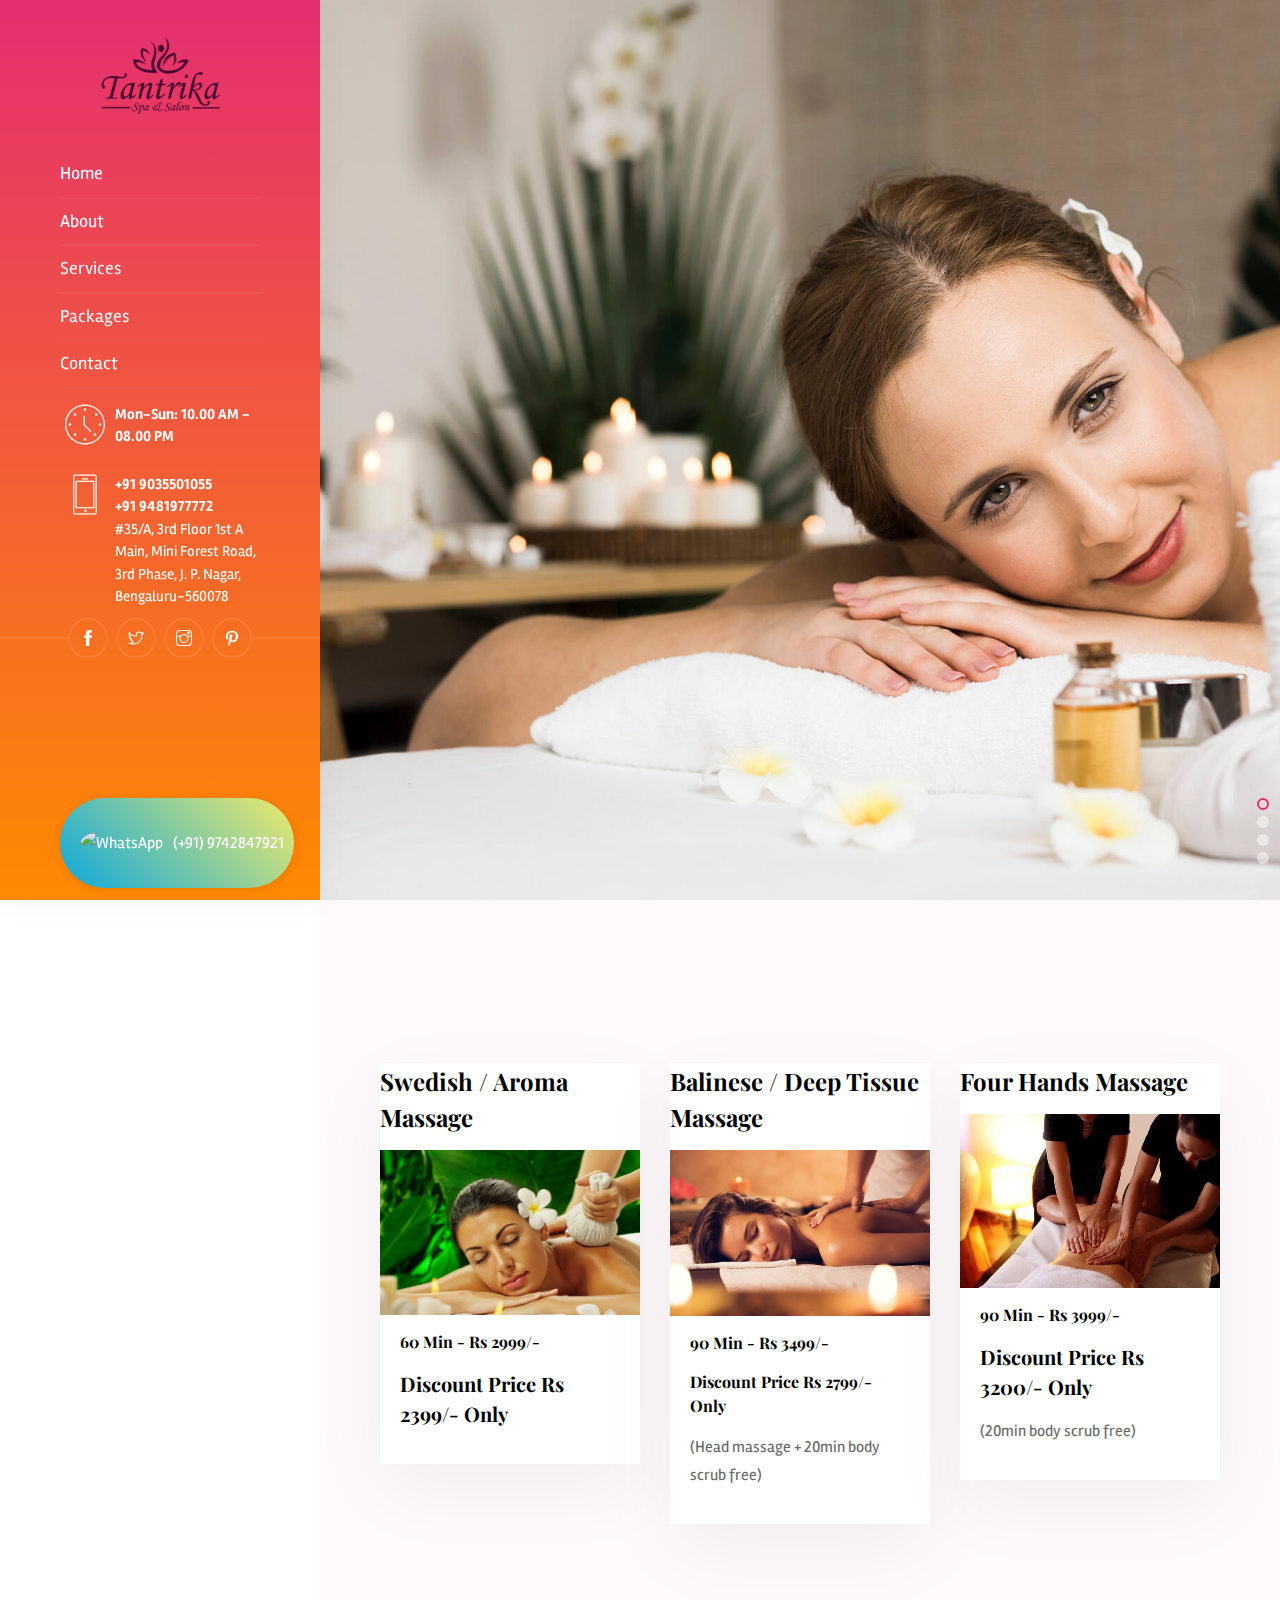
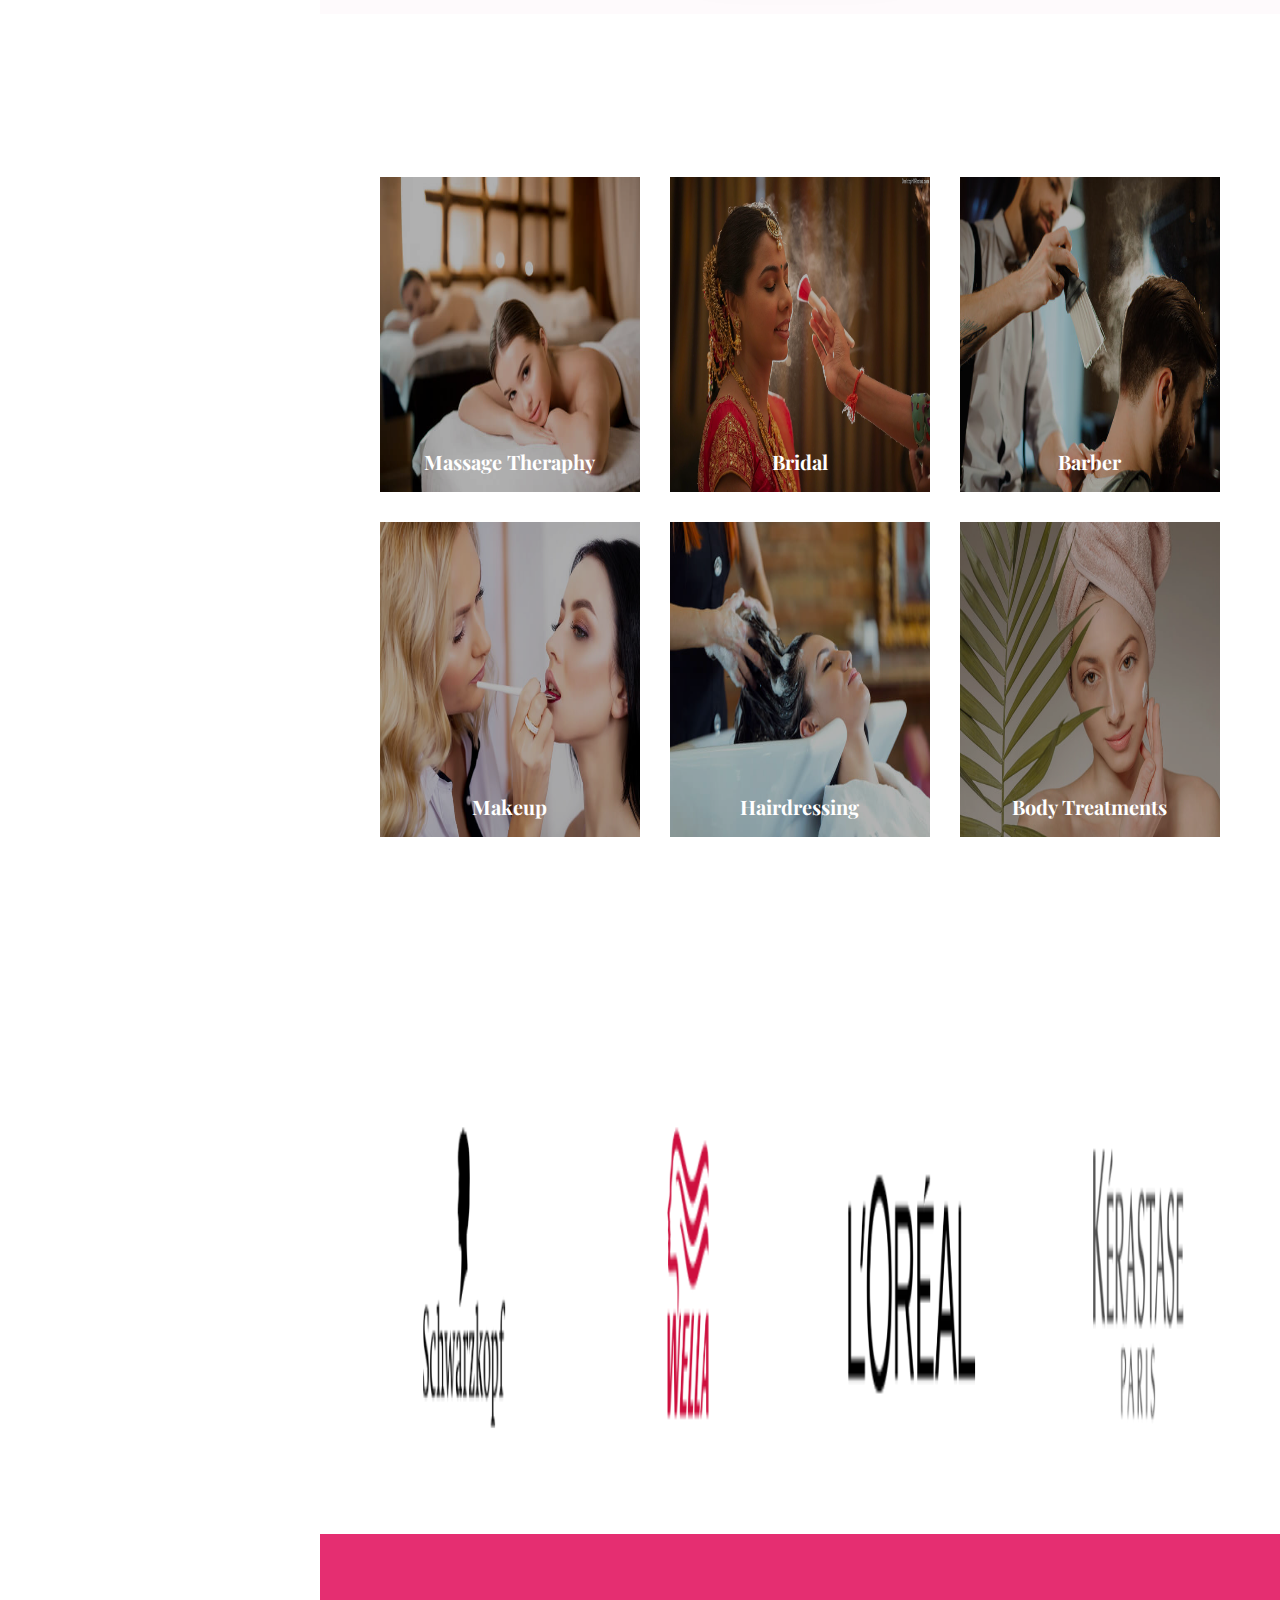
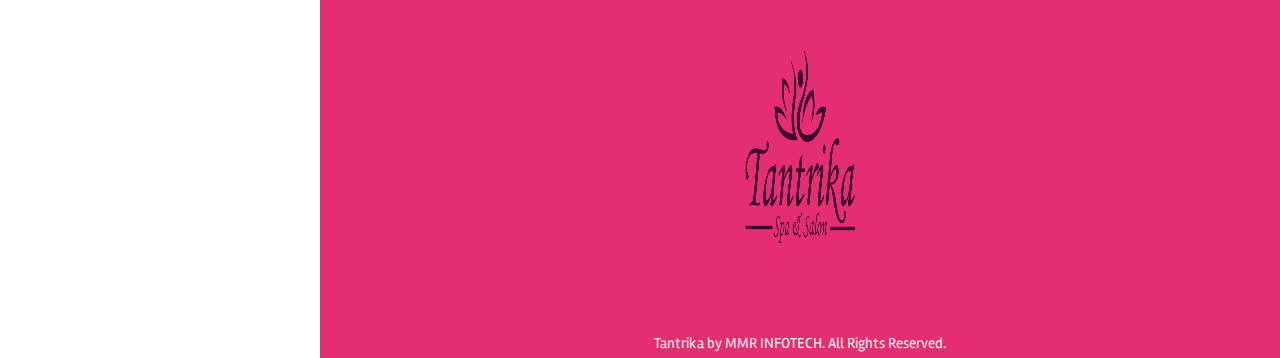
==== index.html @ 10f062eb "done" ====
<!DOCTYPE html>
<html lang="en">
  <head>
    <meta charset="utf-8" />
    <meta http-equiv="X-UA-Compatible" content="IE=edge" />
    <title>Tantrika Spa and Salon</title>
    <meta name="viewport" content="width=device-width, initial-scale=1" />
    <link rel="icon" type="image/png" href="images/favicon.png" />
    <link rel="stylesheet" href="css/animate.css" />
    <link rel="stylesheet" href="css/et-lineicons.css" />
    <link rel="stylesheet" href="css/themify-icons.css" />
    <link rel="stylesheet" href="css/bootstrap.css" />
    <link rel="stylesheet" href="css/flaticon.css" />
    <link rel="stylesheet" href="css/magnific-popup.css" />
    <link rel="stylesheet" href="css/owl.carousel.min.css" />
    <link rel="stylesheet" href="css/owl.theme.default.min.css" />
    <link rel="stylesheet" href="css/flexslider.css" />
    <link rel="stylesheet" href="css/style.css" />
    <!-- FOR IE9 below -->
    <!--[if lt IE 9]>
      <script src="js/respond.min.js"></script>
    <![endif]-->
    <!-- Global site tag (gtag.js) - Google Analytics -->
    <!-- Global site tag (gtag.js) - Google Analytics -->
    <script
      async
      src="https://www.googletagmanager.com/gtag/js?id=G-TT1MD60D62"
    ></script>
    <script>
      window.dataLayer = window.dataLayer || [];
      function gtag() {
        dataLayer.push(arguments);
      }
      gtag("js", new Date());

      gtag("config", "G-TT1MD60D62");
    </script>
    <!-- fontazome -->
    <link
      href="https://cdnjs.cloudflare.com/ajax/libs/font-awesome/6.0.0-beta3/css/all.min.css"
      rel="stylesheet"
    />
  </head>

  <body>
    <div id="betty-page">
      <a href="#" class="js-betty-nav-toggle betty-nav-toggle"><i></i></a>
      <!-- Sidebar Section -->
      <aside id="betty-aside">
        <!-- Logo -->
        <div class="betty-logo">
          <a href="index.html"><img src="images/logo.png" alt="" /></a>
          <!-- <h1><a href="index.html">Tantrika</a> <span>Spa and Salon</span></h1>-->
        </div>
        <!-- Menu -->
        <nav id="betty-main-menu">
          <ul>
            <li class="active"><a href="index.html">Home</a></li>
            <li><a href="spa-and-salon-in-jp-nagar.html">About</a></li>
            <li><a href="services.html">Services</a></li>
            <li><a href="packages.html">Packages</a></li>

            <li><a href="contact.html">Contact</a></li>
          </ul>
        </nav>
        <!-- Info -->
        <div class="betty-contact-info">
          <div class="feat-inner">
            <span class="icon et-clock"></span>
            <div class="feat-info">
              <h5>Mon-Sun: 10.00 AM - 08.00 PM</h5>
            </div>
          </div>
        </div>
        <div class="betty-contact-info">
          <div class="feat-inner">
            <span class="icon et-phone"></span>
            <div class="feat-info">
              <h5>+91 9035501055<br />+91 9481977772</h5>
              <h6>
                #35/A, 3rd Floor 1st A Main, Mini Forest Road, 3rd Phase, J. P.
                Nagar, Bengaluru-560078
              </h6>
            </div>
          </div>
        </div>
        <!-- Footer -->
        <div class="betty-footer">
          <ul>
            <li>
              <a href="#"><i class="ti-facebook"></i></a>
            </li>
            <li>
              <a href="#"><i class="ti-twitter"></i></a>
            </li>
            <li>
              <a href="#"><i class="ti-instagram"></i></a>
            </li>
            <li>
              <a href="#"><i class="ti-pinterest"></i></a>
            </li>
          </ul>
        </div>
        <!--  -->
        <div class="whatsapp-container">
          <a
            href="https://api.whatsapp.com/send?phone=+919742847921"
            target="_blank"
            rel="noopener"
          >
            <img
              src="https://www.sppackersandmover.com/images/whatsapp-icon.jpg"
              class="img-fluid"
              alt="WhatsApp"
            />
          </a>
          <a href="tel:+919742847921" id="whatsapp-num">(+91) 9742847921</a>
        </div>
        <!--  -->
      </aside>
      <!-- Main Section -->
      <div id="betty-main">
        <aside id="betty-hero" class="js-fullheight">
          <!-- Slider -->
          <div class="flexslider js-fullheight">
            <ul class="slides">
              <!-- 1 -->
              <li style="background-image: url(images/slider/01.jpg)">
                <div class="overlay"></div>
                <div class="container-fluid">
                  <div class="row">
                    <div class="col-md-12 js-fullheight slider-text">
                      <div class="slider-text-inner">
                        <div class="desc">
                          <h1>Welcome to Tantrika Spa & Salon!</h1>

                          <div class="btn btn-contact">
                            <a href="tel:+919035501055" target="_blank"
                              >Call Now</a
                            >
                          </div>
                        </div>
                      </div>
                    </div>
                  </div>
                </div>
              </li>
              <!-- 2 -->
              <li style="background-image: url(images/slider/02.jpg)">
                <div class="overlay"></div>
                <div class="container-fluid">
                  <div class="row">
                    <div class="col-md-12 js-fullheight slider-text">
                      <div class="slider-text-inner">
                        <div class="desc">
                          <h1>Everthing is possible with our Spa & salon!</h1>
                          <div class="btn btn-contact">
                            <a href="tel:+919035501055" target="_blank"
                              >Call Now</a
                            >
                          </div>
                        </div>
                      </div>
                    </div>
                  </div>
                </div>
              </li>

              <!-- 3 -->

              <li style="background-image: url(images/slider/03.jpg)">
                <div class="overlay"></div>
                <div class="container-fluid">
                  <div class="row">
                    <div class="col-md-12 js-fullheight slider-text">
                      <div class="slider-text-inner">
                        <div class="desc">
                          <h1>Everthing is possible with our Spa & salon!</h1>
                          <div class="btn btn-contact">
                            <a href="tel:+919035501055" target="_blank"
                              >Call Now</a
                            >
                          </div>
                        </div>
                      </div>
                    </div>
                  </div>
                </div>
              </li>
              <!-- 4 -->
              <li style="background-image: url(images/slider/04.jpeg)">
                <div class="overlay"></div>
                <div class="container-fluid">
                  <div class="row">
                    <div class="col-md-12 js-fullheight slider-text">
                      <div class="slider-text-inner">
                        <div class="desc">
                          <h1>Everthing is possible with our Spa & salon!</h1>
                          <div class="btn btn-contact">
                            <a href="tel:+919035501055" target="_blank"
                              >Call Now</a
                            >
                          </div>
                        </div>
                      </div>
                    </div>
                  </div>
                </div>
              </li>
            </ul>
          </div>
        </aside>

        <div class="betty-home-blog">
          <div class="container-fluid">
            <div class="row">
              <div
                class="col-md-12 animate-box"
                data-animate-effect="fadeInLeft"
              >
                <h2 class="betty-heading">Our Offers</h2>
                <span class="heading-meta"
                  >Avail 20% Discount on our Services</span
                >
              </div>
            </div>
            <div class="row">
              <div class="col-md-4">
                <div class="blog-entry">
                  <h4><a href="#">Swedish / Aroma Massage</a></h4>
                  <a href="#" class="blog-img"
                    ><img src="images/blog/1.jpg" class="img-fluid" alt=""
                  /></a>
                  <div class="desc">
                    <h6>60 Min - Rs 2999/-</h6>
                    <h5>Discount Price Rs 2399/- Only</h5>
                  </div>
                </div>
              </div>
              <div class="col-md-4">
                <div class="blog-entry">
                  <h4><a href="#">Balinese / Deep Tissue Massage</a></h4>
                  <a href="#" class="blog-img"
                    ><img src="images/blog/2.jpg" class="img-fluid" alt=""
                  /></a>
                  <div class="desc">
                    <h6>90 Min - Rs 3499/-</h6>
                    <h6>Discount Price Rs 2799/- Only</h6>
                    <p>(Head massage + 20min body scrub free)</p>
                  </div>
                </div>
              </div>
              <div class="col-md-4">
                <div class="blog-entry">
                  <h4><a href="#">Four Hands Massage</a></h4>
                  <a href="#" class="blog-img"
                    ><img src="images/blog/3.jpg" class="img-fluid" alt=""
                  /></a>
                  <div class="desc">
                    <h6>90 Min - Rs 3999/-</h6>
                    <h5>Discount Price Rs 3200/- Only</h5>
                    <p>(20min body scrub free)</p>
                  </div>
                </div>
              </div>
            </div>
          </div>
        </div>
        <!-- Services -->
        <div class="betty-home-services betty-services">
          <div class="container-fluid">
            <div class="row">
              <div
                class="col-md-12 animate-box"
                data-animate-effect="fadeInLeft"
              >
                <h2 class="betty-heading">Our Services</h2>
                <span class="heading-meta"
                  >We offer a wide range of beauty services</span
                >
              </div>
            </div>
            <div class="row">
              <div class="col-md-4">
                <div class="item">
                  <div class="position-re o-hidden">
                    <img src="images/services/04.jpg" alt="" />
                  </div>
                  <div class="con">
                    <a href="massage.html">
                      <h5>Massage Theraphy</h5>
                      <p><i class="ti-arrow-right"></i></p>
                    </a>
                  </div>
                </div>
              </div>
              <div class="col-md-4">
                <div class="item">
                  <div class="position-re o-hidden">
                    <img src="images/services/bridal.jpg" alt="" />
                  </div>
                  <div class="con">
                    <a href="bridal.html">
                      <h5>Bridal</h5>
                      <p><i class="ti-arrow-right"></i></p>
                    </a>
                  </div>
                </div>
              </div>
              <div class="col-md-4">
                <div class="item">
                  <div class="position-re o-hidden">
                    <img src="images/services/03.jpg" alt="" />
                  </div>
                  <div class="con">
                    <a href="hair-styles.html">
                      <h5>Barber</h5>
                      <p><i class="ti-arrow-right"></i></p>
                    </a>
                  </div>
                </div>
              </div>
              <div class="col-md-4">
                <div class="item">
                  <div class="position-re o-hidden">
                    <img src="images/services/01.jpg" alt="" />
                  </div>
                  <div class="con">
                    <a href="makeup.html">
                      <h5>Makeup</h5>
                      <p><i class="ti-arrow-right"></i></p>
                    </a>
                  </div>
                </div>
              </div>
              <div class="col-md-4">
                <div class="item">
                  <div class="position-re o-hidden">
                    <img src="images/services/02.jpg" alt="" />
                  </div>
                  <div class="con">
                    <a href="hair-care.html">
                      <h5>Hairdressing</h5>
                      <p><i class="ti-arrow-right"></i></p>
                    </a>
                  </div>
                </div>
              </div>

              <div class="col-md-4">
                <div class="item">
                  <div class="position-re o-hidden">
                    <img src="images/services/05.jpg" alt="" />
                  </div>
                  <div class="con">
                    <a href="body.html">
                      <h5>Body Treatments</h5>
                      <p><i class="ti-arrow-right"></i></p>
                    </a>
                  </div>
                </div>
              </div>
            </div>
          </div>
        </div>
        <!-- Blog -->

        <!-- Testiominals -->
        <!-- <div class="betty-testimonial testimonials bg-img bg-fixed" data-background="images/banner.jpg">
                <div class="container-fluid">
                    <div class="row">
                        <div class="section-head col-md-4">
                            <h4>What our clients say about Tantrika</h4>
                            <p>Quisque consectetur massa id ipsum soltudin ultrices. Pellentesque the sceisque justo.</p>
                        </div>
                        <div class="owl-carousel owl-theme col-md-8">
                            <div class="item-box"> <span class="quote">
                                    <img src="images/quot.png" alt="">
                                </span>
                                <p>Quality dapibus augue metus the nec feugiat erat hendrerit nec. Duis ve ante the lemon sanleo.</p>
                                <div class="info">
                                    <div class="author-img"> <img src="images/team/a.png" alt=""> </div>
                                    <div class="cont">
                                        <h6>Emma Brown</h6> <span>Lawyer</span>
                                    </div>
                                </div>
                            </div>
                            <div class="item-box"> <span class="quote">
                                    <img src="images/quot.png" alt="">
                                </span>
                                <p>Quality dapibus augue metus the nec feugiat erat hendrerit nec. Duis ve ante the lemon sanleo.</p>
                                <div class="info">
                                    <div class="author-img"> <img src="images/team/b.png" alt=""> </div>
                                    <div class="cont">
                                        <h6>Jason White</h6> <span>Model</span>
                                    </div>
                                </div>
                            </div>
                            <div class="item-box"> <span class="quote">
                                    <img src="images/quot.png" alt="">
                                </span>
                                <p>Quality dapibus augue metus the nec feugiat erat hendrerit nec. Duis ve ante the lemon sanleo.</p>
                                <div class="info">
                                    <div class="author-img"> <img src="images/team/c.png" alt=""> </div>
                                    <div class="cont">
                                        <h6>Emily Smith</h6> <span>Psychologist</span>
                                    </div>
                                </div>
                            </div>
                        </div>
                    </div>
                </div>
            </div>
            <!-- Brands -->
        <div class="betty-brands brands">
          <div class="container-fluid">
            <div class="row">
              <div
                class="col-md-12 animate-box"
                data-animate-effect="fadeInLeft"
              >
                <h2 class="betty-heading">Our Brands</h2>
                <span class="heading-meta"
                  >We use only the high quality original products</span
                >
              </div>
            </div>
            <div class="row">
              <div class="col-md-12 owl-carousel owl-theme">
                <div class="brand-logo">
                  <a href="#"><img src="images/brands/1.png" alt="" /></a>
                </div>
                <div class="brand-logo">
                  <a href="#"><img src="images/brands/2.png" alt="" /></a>
                </div>
                <div class="brand-logo">
                  <a href="#"><img src="images/brands/3.png" alt="" /></a>
                </div>
                <div class="brand-logo">
                  <a href="#"><img src="images/brands/4.png" alt="" /></a>
                </div>
                <div class="brand-logo">
                  <a href="#"><img src="images/brands/5.png" alt="" /></a>
                </div>
                <div class="brand-logo">
                  <a href="#"><img src="images/brands/6.png" alt="" /></a>
                </div>
              </div>
            </div>
          </div>
        </div>
        <!-- Footer -->
        <div id="betty-footer2">
          <div class="container-fluid">
            <div class="row">
              <div class="col-md-12 text-center">
                <div class="betty-logo">
                  <a href="index.html"><img src="images/logo.png" alt="" /></a>
                </div>
              </div>
            </div>
            <div class="row">
              <div class="col-md-12 text-left">
                <div class="betty-footer">
                  <p>Tantrika by MMR INFOTECH. All Rights Reserved.</p>
                </div>
              </div>
            </div>
          </div>
        </div>
      </div>
      <!-- Js -->
      <script src="js/jquery.min.js"></script>
      <script src="js/modernizr-2.6.2.min.js"></script>
      <script src="js/jquery.easing.1.3.js"></script>
      <script src="js/bootstrap.min.js"></script>
      <script src="js/jquery.waypoints.min.js"></script>
      <script src="js/jquery.flexslider-min.js"></script>
      <script src="js/sticky-kit.min.js"></script>
      <script src="js/jquery.magnific-popup.min.js"></script>
      <script src="js/owl.carousel.min.js"></script>
      <script src="js/main.js"></script>
    </div>
  </body>
</html>
---- css/themify-icons.css ----
@font-face {
	font-family: 'themify';
	src:url('../fonts/themify.eot');
	src:url('../fonts/themifyd41d.eot?#iefix') format('embedded-opentype'),
		url('../fonts/themify.woff') format('woff'),
		url('../fonts/themify.ttf') format('truetype'),
		url('../fonts/themify.svg') format('svg');
	font-weight: normal;
	font-style: normal;
}

[class^="ti-"], [class*=" ti-"] {
	font-family: 'themify';
	speak: none;
	font-style: normal;
	font-weight: normal;
	font-variant: normal;
	text-transform: none;
	line-height: 1;

	/* Better Font Rendering =========== */
	-webkit-font-smoothing: antialiased;
	-moz-osx-font-smoothing: grayscale;
}

.ti-wand:before {
	content: "\e600";
}
.ti-volume:before {
	content: "\e601";
}
.ti-user:before {
	content: "\e602";
}
.ti-unlock:before {
	content: "\e603";
}
.ti-unlink:before {
	content: "\e604";
}
.ti-trash:before {
	content: "\e605";
}
.ti-thought:before {
	content: "\e606";
}
.ti-target:before {
	content: "\e607";
}
.ti-tag:before {
	content: "\e608";
}
.ti-tablet:before {
	content: "\e609";
}
.ti-star:before {
	content: "\e60a";
}
.ti-spray:before {
	content: "\e60b";
}
.ti-signal:before {
	content: "\e60c";
}
.ti-shopping-cart:before {
	content: "\e60d";
}
.ti-shopping-cart-full:before {
	content: "\e60e";
}
.ti-settings:before {
	content: "\e60f";
}
.ti-search:before {
	content: "\e610";
}
.ti-zoom-in:before {
	content: "\e611";
}
.ti-zoom-out:before {
	content: "\e612";
}
.ti-cut:before {
	content: "\e613";
}
.ti-ruler:before {
	content: "\e614";
}
.ti-ruler-pencil:before {
	content: "\e615";
}
.ti-ruler-alt:before {
	content: "\e616";
}
.ti-bookmark:before {
	content: "\e617";
}
.ti-bookmark-alt:before {
	content: "\e618";
}
.ti-reload:before {
	content: "\e619";
}
.ti-plus:before {
	content: "\e61a";
}
.ti-pin:before {
	content: "\e61b";
}
.ti-pencil:before {
	content: "\e61c";
}
.ti-pencil-alt:before {
	content: "\e61d";
}
.ti-paint-roller:before {
	content: "\e61e";
}
.ti-paint-bucket:before {
	content: "\e61f";
}
.ti-na:before {
	content: "\e620";
}
.ti-mobile:before {
	content: "\e621";
}
.ti-minus:before {
	content: "\e622";
}
.ti-medall:before {
	content: "\e623";
}
.ti-medall-alt:before {
	content: "\e624";
}
.ti-marker:before {
	content: "\e625";
}
.ti-marker-alt:before {
	content: "\e626";
}
.ti-arrow-up:before {
	content: "\e627";
}
.ti-arrow-right:before {
	content: "\e628";
}
.ti-arrow-left:before {
	content: "\e629";
}
.ti-arrow-down:before {
	content: "\e62a";
}
.ti-lock:before {
	content: "\e62b";
}
.ti-location-arrow:before {
	content: "\e62c";
}
.ti-link:before {
	content: "\e62d";
}
.ti-layout:before {
	content: "\e62e";
}
.ti-layers:before {
	content: "\e62f";
}
.ti-layers-alt:before {
	content: "\e630";
}
.ti-key:before {
	content: "\e631";
}
.ti-import:before {
	content: "\e632";
}
.ti-image:before {
	content: "\e633";
}
.ti-heart:before {
	content: "\e634";
}
.ti-heart-broken:before {
	content: "\e635";
}
.ti-hand-stop:before {
	content: "\e636";
}
.ti-hand-open:before {
	content: "\e637";
}
.ti-hand-drag:before {
	content: "\e638";
}
.ti-folder:before {
	content: "\e639";
}
.ti-flag:before {
	content: "\e63a";
}
.ti-flag-alt:before {
	content: "\e63b";
}
.ti-flag-alt-2:before {
	content: "\e63c";
}
.ti-eye:before {
	content: "\e63d";
}
.ti-export:before {
	content: "\e63e";
}
.ti-exchange-vertical:before {
	content: "\e63f";
}
.ti-desktop:before {
	content: "\e640";
}
.ti-cup:before {
	content: "\e641";
}
.ti-crown:before {
	content: "\e642";
}
.ti-comments:before {
	content: "\e643";
}
.ti-comment:before {
	content: "\e644";
}
.ti-comment-alt:before {
	content: "\e645";
}
.ti-close:before {
	content: "\e646";
}
.ti-clip:before {
	content: "\e647";
}
.ti-angle-up:before {
	content: "\e648";
}
.ti-angle-right:before {
	content: "\e649";
}
.ti-angle-left:before {
	content: "\e64a";
}
.ti-angle-down:before {
	content: "\e64b";
}
.ti-check:before {
	content: "\e64c";
}
.ti-check-box:before {
	content: "\e64d";
}
.ti-camera:before {
	content: "\e64e";
}
.ti-announcement:before {
	content: "\e64f";
}
.ti-brush:before {
	content: "\e650";
}
.ti-briefcase:before {
	content: "\e651";
}
.ti-bolt:before {
	content: "\e652";
}
.ti-bolt-alt:before {
	content: "\e653";
}
.ti-blackboard:before {
	content: "\e654";
}
.ti-bag:before {
	content: "\e655";
}
.ti-move:before {
	content: "\e656";
}
.ti-arrows-vertical:before {
	content: "\e657";
}
.ti-arrows-horizontal:before {
	content: "\e658";
}
.ti-fullscreen:before {
	content: "\e659";
}
.ti-arrow-top-right:before {
	content: "\e65a";
}
.ti-arrow-top-left:before {
	content: "\e65b";
}
.ti-arrow-circle-up:before {
	content: "\e65c";
}
.ti-arrow-circle-right:before {
	content: "\e65d";
}
.ti-arrow-circle-left:before {
	content: "\e65e";
}
.ti-arrow-circle-down:before {
	content: "\e65f";
}
.ti-angle-double-up:before {
	content: "\e660";
}
.ti-angle-double-right:before {
	content: "\e661";
}
.ti-angle-double-left:before {
	content: "\e662";
}
.ti-angle-double-down:before {
	content: "\e663";
}
.ti-zip:before {
	content: "\e664";
}
.ti-world:before {
	content: "\e665";
}
.ti-wheelchair:before {
	content: "\e666";
}
.ti-view-list:before {
	content: "\e667";
}
.ti-view-list-alt:before {
	content: "\e668";
}
.ti-view-grid:before {
	content: "\e669";
}
.ti-uppercase:before {
	content: "\e66a";
}
.ti-upload:before {
	content: "\e66b";
}
.ti-underline:before {
	content: "\e66c";
}
.ti-truck:before {
	content: "\e66d";
}
.ti-timer:before {
	content: "\e66e";
}
.ti-ticket:before {
	content: "\e66f";
}
.ti-thumb-up:before {
	content: "\e670";
}
.ti-thumb-down:before {
	content: "\e671";
}
.ti-text:before {
	content: "\e672";
}
.ti-stats-up:before {
	content: "\e673";
}
.ti-stats-down:before {
	content: "\e674";
}
.ti-split-v:before {
	content: "\e675";
}
.ti-split-h:before {
	content: "\e676";
}
.ti-smallcap:before {
	content: "\e677";
}
.ti-shine:before {
	content: "\e678";
}
.ti-shift-right:before {
	content: "\e679";
}
.ti-shift-left:before {
	content: "\e67a";
}
.ti-shield:before {
	content: "\e67b";
}
.ti-notepad:before {
	content: "\e67c";
}
.ti-server:before {
	content: "\e67d";
}
.ti-quote-right:before {
	content: "\e67e";
}
.ti-quote-left:before {
	content: "\e67f";
}
.ti-pulse:before {
	content: "\e680";
}
.ti-printer:before {
	content: "\e681";
}
.ti-power-off:before {
	content: "\e682";
}
.ti-plug:before {
	content: "\e683";
}
.ti-pie-chart:before {
	content: "\e684";
}
.ti-paragraph:before {
	content: "\e685";
}
.ti-panel:before {
	content: "\e686";
}
.ti-package:before {
	content: "\e687";
}
.ti-music:before {
	content: "\e688";
}
.ti-music-alt:before {
	content: "\e689";
}
.ti-mouse:before {
	content: "\e68a";
}
.ti-mouse-alt:before {
	content: "\e68b";
}
.ti-money:before {
	content: "\e68c";
}
.ti-microphone:before {
	content: "\e68d";
}
.ti-menu:before {
	content: "\e68e";
}
.ti-menu-alt:before {
	content: "\e68f";
}
.ti-map:before {
	content: "\e690";
}
.ti-map-alt:before {
	content: "\e691";
}
.ti-loop:before {
	content: "\e692";
}
.ti-location-pin:before {
	content: "\e693";
}
.ti-list:before {
	content: "\e694";
}
.ti-light-bulb:before {
	content: "\e695";
}
.ti-Italic:before {
	content: "\e696";
}
.ti-info:before {
	content: "\e697";
}
.ti-infinite:before {
	content: "\e698";
}
.ti-id-badge:before {
	content: "\e699";
}
.ti-hummer:before {
	content: "\e69a";
}
.ti-home:before {
	content: "\e69b";
}
.ti-help:before {
	content: "\e69c";
}
.ti-headphone:before {
	content: "\e69d";
}
.ti-harddrives:before {
	content: "\e69e";
}
.ti-harddrive:before {
	content: "\e69f";
}
.ti-gift:before {
	content: "\e6a0";
}
.ti-game:before {
	content: "\e6a1";
}
.ti-filter:before {
	content: "\e6a2";
}
.ti-files:before {
	content: "\e6a3";
}
.ti-file:before {
	content: "\e6a4";
}
.ti-eraser:before {
	content: "\e6a5";
}
.ti-envelope:before {
	content: "\e6a6";
}
.ti-download:before {
	content: "\e6a7";
}
.ti-direction:before {
	content: "\e6a8";
}
.ti-direction-alt:before {
	content: "\e6a9";
}
.ti-dashboard:before {
	content: "\e6aa";
}
.ti-control-stop:before {
	content: "\e6ab";
}
.ti-control-shuffle:before {
	content: "\e6ac";
}
.ti-control-play:before {
	content: "\e6ad";
}
.ti-control-pause:before {
	content: "\e6ae";
}
.ti-control-forward:before {
	content: "\e6af";
}
.ti-control-backward:before {
	content: "\e6b0";
}
.ti-cloud:before {
	content: "\e6b1";
}
.ti-cloud-up:before {
	content: "\e6b2";
}
.ti-cloud-down:before {
	content: "\e6b3";
}
.ti-clipboard:before {
	content: "\e6b4";
}
.ti-car:before {
	content: "\e6b5";
}
.ti-calendar:before {
	content: "\e6b6";
}
.ti-book:before {
	content: "\e6b7";
}
.ti-bell:before {
	content: "\e6b8";
}
.ti-basketball:before {
	content: "\e6b9";
}
.ti-bar-chart:before {
	content: "\e6ba";
}
.ti-bar-chart-alt:before {
	content: "\e6bb";
}
.ti-back-right:before {
	content: "\e6bc";
}
.ti-back-left:before {
	content: "\e6bd";
}
.ti-arrows-corner:before {
	content: "\e6be";
}
.ti-archive:before {
	content: "\e6bf";
}
.ti-anchor:before {
	content: "\e6c0";
}
.ti-align-right:before {
	content: "\e6c1";
}
.ti-align-left:before {
	content: "\e6c2";
}
.ti-align-justify:before {
	content: "\e6c3";
}
.ti-align-center:before {
	content: "\e6c4";
}
.ti-alert:before {
	content: "\e6c5";
}
.ti-alarm-clock:before {
	content: "\e6c6";
}
.ti-agenda:before {
	content: "\e6c7";
}
.ti-write:before {
	content: "\e6c8";
}
.ti-window:before {
	content: "\e6c9";
}
.ti-widgetized:before {
	content: "\e6ca";
}
.ti-widget:before {
	content: "\e6cb";
}
.ti-widget-alt:before {
	content: "\e6cc";
}
.ti-wallet:before {
	content: "\e6cd";
}
.ti-video-clapper:before {
	content: "\e6ce";
}
.ti-video-camera:before {
	content: "\e6cf";
}
.ti-vector:before {
	content: "\e6d0";
}
.ti-themify-logo:before {
	content: "\e6d1";
}
.ti-themify-favicon:before {
	content: "\e6d2";
}
.ti-themify-favicon-alt:before {
	content: "\e6d3";
}
.ti-support:before {
	content: "\e6d4";
}
.ti-stamp:before {
	content: "\e6d5";
}
.ti-split-v-alt:before {
	content: "\e6d6";
}
.ti-slice:before {
	content: "\e6d7";
}
.ti-shortcode:before {
	content: "\e6d8";
}
.ti-shift-right-alt:before {
	content: "\e6d9";
}
.ti-shift-left-alt:before {
	content: "\e6da";
}
.ti-ruler-alt-2:before {
	content: "\e6db";
}
.ti-receipt:before {
	content: "\e6dc";
}
.ti-pin2:before {
	content: "\e6dd";
}
.ti-pin-alt:before {
	content: "\e6de";
}
.ti-pencil-alt2:before {
	content: "\e6df";
}
.ti-palette:before {
	content: "\e6e0";
}
.ti-more:before {
	content: "\e6e1";
}
.ti-more-alt:before {
	content: "\e6e2";
}
.ti-microphone-alt:before {
	content: "\e6e3";
}
.ti-magnet:before {
	content: "\e6e4";
}
.ti-line-double:before {
	content: "\e6e5";
}
.ti-line-dotted:before {
	content: "\e6e6";
}
.ti-line-dashed:before {
	content: "\e6e7";
}
.ti-layout-width-full:before {
	content: "\e6e8";
}
.ti-layout-width-default:before {
	content: "\e6e9";
}
.ti-layout-width-default-alt:before {
	content: "\e6ea";
}
.ti-layout-tab:before {
	content: "\e6eb";
}
.ti-layout-tab-window:before {
	content: "\e6ec";
}
.ti-layout-tab-v:before {
	content: "\e6ed";
}
.ti-layout-tab-min:before {
	content: "\e6ee";
}
.ti-layout-slider:before {
	content: "\e6ef";
}
.ti-layout-slider-alt:before {
	content: "\e6f0";
}
.ti-layout-sidebar-right:before {
	content: "\e6f1";
}
.ti-layout-sidebar-none:before {
	content: "\e6f2";
}
.ti-layout-sidebar-left:before {
	content: "\e6f3";
}
.ti-layout-placeholder:before {
	content: "\e6f4";
}
.ti-layout-menu:before {
	content: "\e6f5";
}
.ti-layout-menu-v:before {
	content: "\e6f6";
}
.ti-layout-menu-separated:before {
	content: "\e6f7";
}
.ti-layout-menu-full:before {
	content: "\e6f8";
}
.ti-layout-media-right-alt:before {
	content: "\e6f9";
}
.ti-layout-media-right:before {
	content: "\e6fa";
}
.ti-layout-media-overlay:before {
	content: "\e6fb";
}
.ti-layout-media-overlay-alt:before {
	content: "\e6fc";
}
.ti-layout-media-overlay-alt-2:before {
	content: "\e6fd";
}
.ti-layout-media-left-alt:before {
	content: "\e6fe";
}
.ti-layout-media-left:before {
	content: "\e6ff";
}
.ti-layout-media-center-alt:before {
	content: "\e700";
}
.ti-layout-media-center:before {
	content: "\e701";
}
.ti-layout-list-thumb:before {
	content: "\e702";
}
.ti-layout-list-thumb-alt:before {
	content: "\e703";
}
.ti-layout-list-post:before {
	content: "\e704";
}
.ti-layout-list-large-image:before {
	content: "\e705";
}
.ti-layout-line-solid:before {
	content: "\e706";
}
.ti-layout-grid4:before {
	content: "\e707";
}
.ti-layout-grid3:before {
	content: "\e708";
}
.ti-layout-grid2:before {
	content: "\e709";
}
.ti-layout-grid2-thumb:before {
	content: "\e70a";
}
.ti-layout-cta-right:before {
	content: "\e70b";
}
.ti-layout-cta-left:before {
	content: "\e70c";
}
.ti-layout-cta-center:before {
	content: "\e70d";
}
.ti-layout-cta-btn-right:before {
	content: "\e70e";
}
.ti-layout-cta-btn-left:before {
	content: "\e70f";
}
.ti-layout-column4:before {
	content: "\e710";
}
.ti-layout-column3:before {
	content: "\e711";
}
.ti-layout-column2:before {
	content: "\e712";
}
.ti-layout-accordion-separated:before {
	content: "\e713";
}
.ti-layout-accordion-merged:before {
	content: "\e714";
}
.ti-layout-accordion-list:before {
	content: "\e715";
}
.ti-ink-pen:before {
	content: "\e716";
}
.ti-info-alt:before {
	content: "\e717";
}
.ti-help-alt:before {
	content: "\e718";
}
.ti-headphone-alt:before {
	content: "\e719";
}
.ti-hand-point-up:before {
	content: "\e71a";
}
.ti-hand-point-right:before {
	content: "\e71b";
}
.ti-hand-point-left:before {
	content: "\e71c";
}
.ti-hand-point-down:before {
	content: "\e71d";
}
.ti-gallery:before {
	content: "\e71e";
}
.ti-face-smile:before {
	content: "\e71f";
}
.ti-face-sad:before {
	content: "\e720";
}
.ti-credit-card:before {
	content: "\e721";
}
.ti-control-skip-forward:before {
	content: "\e722";
}
.ti-control-skip-backward:before {
	content: "\e723";
}
.ti-control-record:before {
	content: "\e724";
}
.ti-control-eject:before {
	content: "\e725";
}
.ti-comments-smiley:before {
	content: "\e726";
}
.ti-brush-alt:before {
	content: "\e727";
}
.ti-youtube:before {
	content: "\e728";
}
.ti-vimeo:before {
	content: "\e729";
}
.ti-twitter:before {
	content: "\e72a";
}
.ti-time:before {
	content: "\e72b";
}
.ti-tumblr:before {
	content: "\e72c";
}
.ti-skype:before {
	content: "\e72d";
}
.ti-share:before {
	content: "\e72e";
}
.ti-share-alt:before {
	content: "\e72f";
}
.ti-rocket:before {
	content: "\e730";
}
.ti-pinterest:before {
	content: "\e731";
}
.ti-new-window:before {
	content: "\e732";
}
.ti-microsoft:before {
	content: "\e733";
}
.ti-list-ol:before {
	content: "\e734";
}
.ti-linkedin:before {
	content: "\e735";
}
.ti-layout-sidebar-2:before {
	content: "\e736";
}
.ti-layout-grid4-alt:before {
	content: "\e737";
}
.ti-layout-grid3-alt:before {
	content: "\e738";
}
.ti-layout-grid2-alt:before {
	content: "\e739";
}
.ti-layout-column4-alt:before {
	content: "\e73a";
}
.ti-layout-column3-alt:before {
	content: "\e73b";
}
.ti-layout-column2-alt:before {
	content: "\e73c";
}
.ti-instagram:before {
	content: "\e73d";
}
.ti-google:before {
	content: "\e73e";
}
.ti-github:before {
	content: "\e73f";
}
.ti-flickr:before {
	content: "\e740";
}
.ti-facebook:before {
	content: "\e741";
}
.ti-dropbox:before {
	content: "\e742";
}
.ti-dribbble:before {
	content: "\e743";
}
.ti-apple:before {
	content: "\e744";
}
.ti-android:before {
	content: "\e745";
}
.ti-save:before {
	content: "\e746";
}
.ti-save-alt:before {
	content: "\e747";
}
.ti-yahoo:before {
	content: "\e748";
}
.ti-wordpress:before {
	content: "\e749";
}
.ti-vimeo-alt:before {
	content: "\e74a";
}
.ti-twitter-alt:before {
	content: "\e74b";
}
.ti-tumblr-alt:before {
	content: "\e74c";
}
.ti-trello:before {
	content: "\e74d";
}
.ti-stack-overflow:before {
	content: "\e74e";
}
.ti-soundcloud:before {
	content: "\e74f";
}
.ti-sharethis:before {
	content: "\e750";
}
.ti-sharethis-alt:before {
	content: "\e751";
}
.ti-reddit:before {
	content: "\e752";
}
.ti-pinterest-alt:before {
	content: "\e753";
}
.ti-microsoft-alt:before {
	content: "\e754";
}
.ti-linux:before {
	content: "\e755";
}
.ti-jsfiddle:before {
	content: "\e756";
}
.ti-joomla:before {
	content: "\e757";
}
.ti-html5:before {
	content: "\e758";
}
.ti-flickr-alt:before {
	content: "\e759";
}
.ti-email:before {
	content: "\e75a";
}
.ti-drupal:before {
	content: "\e75b";
}
.ti-dropbox-alt:before {
	content: "\e75c";
}
.ti-css3:before {
	content: "\e75d";
}
.ti-rss:before {
	content: "\e75e";
}
.ti-rss-alt:before {
	content: "\e75f";
}
---- css/flaticon.css ----
/*
  	Flaticon icon font: Flaticon
  	Creation date: 13/07/2018 08:37
  	*/

@font-face {
  font-family: "Flaticon";
  src: url("../fonts/Flaticon.eot");
  src: url("../fonts/Flaticond41d.eot?#iefix") format("embedded-opentype"),
       url("../fonts/Flaticon.woff") format("woff"),
       url("../fonts/Flaticon.ttf") format("truetype"),
       url("../fonts/Flaticon.svg#Flaticon") format("svg");
  font-weight: normal;
  font-style: normal;
}

@media screen and (-webkit-min-device-pixel-ratio:0) {
  @font-face {
    font-family: "Flaticon";
    src: url("../fonts/Flaticon.svg#Flaticon") format("svg");
  }
}

[class^="flaticon-"]:before, [class*=" flaticon-"]:before,
[class^="flaticon-"]:after, [class*=" flaticon-"]:after {   
  font-family: Flaticon;
font-style: normal;
}

.flaticon-001-makeup-6:before { content: "\f100"; }
.flaticon-002-eyeliner:before { content: "\f101"; }
.flaticon-003-cotton-1:before { content: "\f102"; }
.flaticon-004-perfume:before { content: "\f103"; }
.flaticon-005-cream-2:before { content: "\f104"; }
.flaticon-006-powder-4:before { content: "\f105"; }
.flaticon-007-mascara-4:before { content: "\f106"; }
.flaticon-008-box:before { content: "\f107"; }
.flaticon-009-makeup-5:before { content: "\f108"; }
.flaticon-010-powder-3:before { content: "\f109"; }
.flaticon-011-spray:before { content: "\f10a"; }
.flaticon-012-eye-shadow-1:before { content: "\f10b"; }
.flaticon-013-facial-mask-1:before { content: "\f10c"; }
.flaticon-014-brushes:before { content: "\f10d"; }
.flaticon-015-facial-mask:before { content: "\f10e"; }
.flaticon-016-woman:before { content: "\f10f"; }
.flaticon-017-soap:before { content: "\f110"; }
.flaticon-018-scissors:before { content: "\f111"; }
.flaticon-019-mascara-3:before { content: "\f112"; }
.flaticon-020-mirror:before { content: "\f113"; }
.flaticon-021-liner-1:before { content: "\f114"; }
.flaticon-022-eyelashes-curler:before { content: "\f115"; }
.flaticon-023-mascara-2:before { content: "\f116"; }
.flaticon-024-makeup-4:before { content: "\f117"; }
.flaticon-025-makeup-3:before { content: "\f118"; }
.flaticon-026-blush-1:before { content: "\f119"; }
.flaticon-027-eye:before { content: "\f11a"; }
.flaticon-028-mascara-1:before { content: "\f11b"; }
.flaticon-029-brush:before { content: "\f11c"; }
.flaticon-030-cream-1:before { content: "\f11d"; }
.flaticon-031-powder-2:before { content: "\f11e"; }
.flaticon-032-makeup-2:before { content: "\f11f"; }
.flaticon-033-lipstick-1:before { content: "\f120"; }
.flaticon-034-eyebrow:before { content: "\f121"; }
.flaticon-035-makeup-1:before { content: "\f122"; }
.flaticon-036-mascara:before { content: "\f123"; }
.flaticon-037-dressing-table:before { content: "\f124"; }
.flaticon-038-powder-1:before { content: "\f125"; }
.flaticon-039-make-up:before { content: "\f126"; }
.flaticon-040-eye-shadow:before { content: "\f127"; }
.flaticon-041-lipstick:before { content: "\f128"; }
.flaticon-042-lips:before { content: "\f129"; }
.flaticon-043-eyelashes:before { content: "\f12a"; }
.flaticon-044-blush:before { content: "\f12b"; }
.flaticon-045-eyelid:before { content: "\f12c"; }
.flaticon-046-cotton:before { content: "\f12d"; }
.flaticon-047-cream:before { content: "\f12e"; }
.flaticon-048-makeup:before { content: "\f12f"; }
.flaticon-049-liner:before { content: "\f130"; }
.flaticon-050-powder:before { content: "\f131"; }
---- css/style.css ----
/* ----------------------------------------------------------------
[Table of contents]
01. Google Fonts
02. Default style
03. Helpfull Classes
04. Scrollbar style
05. Selection style
06. Section style
07. Sidebar style
08. Content style
09. Slider style
10. Heading style
11. Navigation style
12. Team style
13. Services style
14. Makeup Services style
15. Gallery style
16. Testimonials style
17. Brands style
18. Blog & Post style
19. Contact style
20. Footer style
------------------------------------------------------------------- */

/* ======= Google Fonts  ======= */
@import url("https://fonts.googleapis.com/css?family=Rambla:300,400,700,900|Playfair+Display:400,400i,700,700i,900,900i&amp;display=swap");

/* ======= Default style  ======= */
html,
body {
  -moz-osx-font-smoothing: grayscale;
  -webkit-font-smoothing: antialiased;
  -moz-font-smoothing: antialiased;
  font-smoothing: antialiased;
}
body {
  font-family: "Rambla", sans-serif;
  font-size: 16px;
  line-height: 1.75em;
  font-weight: 400;
  color: #666;
}
h1,
h2,
h3,
h4,
h5,
h6 {
  color: #000;
  font-family: "Playfair Display", serif;
  font-weight: 700;
  line-height: 1.5em;
  margin: 0 0 15px 0;
}
p {
  font-family: "Rambla", sans-serif;
  font-size: 16px;
  line-height: 1.75em;
  font-weight: 400;
  margin: 0 0 15px 0;
  color: #666;
}
ul {
  list-style-type: none;
}
a {
  color: #000;
  -webkit-transition: 0.5s;
  -o-transition: 0.5s;
  transition: 0.5s;
}
a:hover,
a:active,
a:focus {
  color: #000;
  outline: none;
  text-decoration: none !important;
}
a:link {
  text-decoration: none;
}
a:focus {
  outline: none;
}
img {
  width: 100%;
  height: auto;
}
.small,
small {
  font-size: 90%;
}
b,
strong {
  color: #000;
}
span,
a {
  display: inline-block;
  text-decoration: none;
  color: inherit;
}
/* form element */
button,
input,
optgroup,
select,
textarea {
  font-family: "Playfair Display", serif;
}
input[type="password"]:focus,
input[type="email"]:focus,
input[type="text"]:focus,
input[type="file"]:focus,
input[type="radio"]:focus,
input[type="checkbox"]:focus,
textarea:focus {
  outline: none;
}
input[type="password"],
input[type="email"],
input[type="text"],
input[type="file"],
textarea {
  max-width: 100%;
  margin-bottom: 0px;
  border: none;
  padding: 7px 15px;
  height: auto;
  background-color: #fff;
  -webkit-box-shadow: none;
  box-shadow: none;
  display: block;
  width: 100%;
  font-family: "Rambla", sans-serif;
  font-size: 16px;
  line-height: 1.75em;
  color: #666;
  background-image: none;
  border: 1px solid #ececec;
}
input[type="submit"],
input[type="reset"],
input[type="button"] {
  text-shadow: none;
  padding: 14px 30px;
  -webkit-box-shadow: none;
  box-shadow: none;
  border: none;
  color: #fff;
  -webkit-transition: background-color 0.15s ease-out;
  transition: background-color 0.15s ease-out;
  background: #e52e71;
  border-radius: 50px;
}
input[type="submit"]:hover,
input[type="reset"]:hover,
input[type="button"]:hover {
  background: #ff8a00;
}
.alert-success {
  background: transparent;
  color: #666;
  border: 1px solid #e52e71;
  border-radius: 0px;
}

select {
  padding: 10px;
  border-radius: 5px;
}
table,
th,
tr,
td {
  border: 1px solid #666;
}
th,
tr,
td {
  padding: 10px;
}
input[type="radio"],
input[type="checkbox"] {
  display: inline;
}

/* ======= Helpfull Classes ======= */
.container-fluid {
  padding-right: 60px;
  padding-left: 60px;
}
.o-hidden {
  overflow: hidden;
}
.pos-re {
  position: relative;
}
.full-width {
  width: 100% !important;
}
.bg-img {
  background-size: cover;
  background-repeat: no-repeat;
}
.bg-fixed {
  background-attachment: fixed;
}
.v-middle {
  position: absolute;
  width: 100%;
  top: 50%;
  left: 0;
  -webkit-transform: translate(0%, -50%);
  transform: translate(0%, -50%);
}
.valign {
  display: -webkit-box;
  display: -ms-flexbox;
  display: flex;
  -webkit-box-align: center;
  -ms-flex-align: center;
  align-items: center;
}
.pt-60 {
  padding-top: 60px;
}
.pt-90 {
  padding-top: 90px;
}
.pb-60 {
  padding-bottom: 60px;
}
.pb-90 {
  padding-bottom: 90px;
}
.mb-30 {
  margin-bottom: 30px;
}
.flex-grow-1 {
  flex-grow: 1;
}
.flex {
  display: -webkit-box;
  display: -ms-flexbox;
  display: -webkit-flex;
  display: flex;
}
.flex-center {
  -webkit-align-self: center;
  -ms-flex-item-align: center;
  align-self: center;
}
.flex-center-x {
  -webkit-box-pack: center;
  -webkit-justify-content: center;
  -ms-flex-pack: center;
  justify-content: center;
}
.imgtop {
  padding-top: 90px;
  padding-bottom: 90px;
}
.txt-center {
  text-align: center;
}
.txt-right {
  text-align: right;
}

/* ======= Scrollbar style ======= */
::-webkit-scrollbar {
  width: 0px;
}
::-webkit-scrollbar-track {
  background: #fff;
}
::-webkit-scrollbar-thumb {
  background: #000;
}
::-webkit-scrollbar-thumb:hover {
  background: #000;
}

/* ======= Selection style ======= */
::-webkit-selection {
  color: #fff;
  background: rgba(229, 46, 113, 0.5);
}
::-moz-selection {
  color: #fff;
  background: rgba(229, 46, 113, 0.5);
}
::selection {
  color: #fff;
  background: rgba(229, 46, 113, 0.5);
}

/* owl theme */
.owl-theme .owl-nav.disabled + .owl-dots {
  margin-top: 20px;
  line-height: 0.7;
}
.owl-theme .owl-dots .owl-dot span {
  width: 8px;
  height: 8px;
  margin: 0 8px;
  border-radius: 50%;
  background: #ddd;
}
.owl-theme .owl-dots .owl-dot.active span,
.owl-theme .owl-dots .owl-dot:hover span {
  background: #e52e71;
}
.owl-theme .owl-nav [class*="owl-"] {
  background-color: rgba(0, 0, 0, 0.1);
  width: 30px;
  height: 30px;
  line-height: 25px;
  border-radius: 50%;
}
.owl-theme .owl-nav [class*="owl-"] {
  color: #fff;
  font-size: 14px;
  margin: 5px;
  padding: 4px 7px;
  background: #e52e71;
  display: inline-block;
  cursor: pointer;
  border-radius: 3px;
}
.owl-theme .owl-nav [class*="owl-"] {
  background-color: rgba(0, 0, 0, 0.1);
  width: 30px;
  height: 30px;
  line-height: 25px;
  border-radius: 50%;
}
.owl-theme .owl-nav [class*="owl-"]:hover {
  background-color: #e52e71;
}
.bg-fixed {
  background-attachment: fixed;
}
.bg-img {
  background-size: cover;
  background-repeat: no-repeat;
}

/* ======= Section Style ======= */
.betty-home-services,
.betty-home-blog,
.betty-brands,
.betty-about,
.betty-team,
.betty-services,
.betty-makeup,
.betty-blog,
.betty-post,
.betty-contact {
  padding-top: 60px;
  padding-bottom: 60px;
  clear: both;
  width: 100%;
  display: block;
}
.betty-testimonial {
  padding-top: 90px;
  padding-bottom: 90px;
  clear: both;
  width: 100%;
  display: block;
  background-position: center;
}
.betty-makeup,
.betty-team,
.betty-home-blog {
  background-color: #fefafc;
}
@media screen and (max-width: 768px) {
  .betty-home-services,
  .betty-home-blog,
  .betty-testimonial,
  .betty-brands,
  .betty-about,
  .betty-team,
  .betty-services,
  .betty-makeup,
  .betty-blog,
  .betty-post,
  .betty-contact {
    padding-top: 60px;
    padding-bottom: 60px;
  }
  .heading-meta {
    margin-bottom: 30px;
  }
  .container-fluid {
    padding-right: 30px;
    padding-left: 30px;
  }
}

/* ======= Sidebar Style ======= */
#betty-page {
  width: 100%;
  overflow: hidden;
  position: relative;
}
#betty-aside {
  padding: 16px 60px 15px 60px;
  width: 25%;
  position: fixed;
  bottom: 0;
  top: 0;
  overflow-x: hidden;
  z-index: 1001;
  -webkit-transition: 0.5s;
  -o-transition: 0.5s;
  transition: 0.5s;
  -webkit-box-shadow: 0 0 30px rgba(0, 0, 0, 0.05);
  box-shadow: 0 0 30px rgba(0, 0, 0, 0.05);
  background: #e52e71;
  background-image: -webkit-gradient(
    linear,
    right bottom,
    left top,
    from(#e52e71),
    to(#ff8a00)
  );
  background-image: linear-gradient(to bottom, #e52e71, #ff8a00);
}
@media screen and (max-width: 1200px) {
  #betty-aside {
    width: 30%;
  }
}
@media screen and (max-width: 768px) {
  #betty-aside {
    width: 270px;
    -moz-transform: translateX(-270px);
    -webkit-transform: translateX(-270px);
    -ms-transform: translateX(-270px);
    -o-transform: translateX(-270px);
    transform: translateX(-270px);
    padding: 30px 30px 15px 30px;
  }
}
#betty-aside .betty-logo {
  text-align: center;
  padding: 0;
  display: block;
  width: 100%;
}
#betty-aside .betty-logo h1 {
  font-weight: 700;
  font-size: 35px;
  line-height: 1em;
  margin-bottom: 15px;
}
#betty-aside .betty-logo h1 a {
  color: #fff;
}
#betty-aside .betty-logo span {
  display: block;
  text-align: center;
  font-size: 18px;
  font-style: italic;
  text-transform: none;
  color: #fff;
  font-weight: 500;
  line-height: 1.75em;
}
#betty-aside .betty-logo img {
  width: 125px;
  height: auto;
  margin-bottom: 0px;
}
#betty-logo-footer {
  text-align: center;
  font-weight: 400;
  font-size: 22px;
  text-transform: uppercase;
  margin-bottom: 0;
  display: block;
  width: 100%;
}
@media screen and (max-width: 768px) {
  #betty-aside #betty-logo {
    margin-bottom: 60px;
  }
}
#betty-aside #betty-logo a {
  display: inline-block;
  text-align: center;
  color: #fff;
  letter-spacing: 3px;
}
#betty-logo-footer a {
  display: inline-block;
  text-align: center;
  color: #fff;
}
#betty-aside #betty-logo a span {
  display: block;
  margin-top: 0px;
  text-align: center;
}
/* Menu */
#betty-aside #betty-main-menu,
#betty-aside #betty-main-menu ul,
#betty-aside #betty-main-menu ul li,
#betty-aside #betty-main-menu ul li a {
  margin: 0;
  padding: 0;
  border: 0;
  list-style: none;
  display: block;
  position: relative;
  -webkit-box-sizing: border-box;
  -moz-box-sizing: border-box;
  box-sizing: border-box;
}
#betty-aside #betty-main-menu {
  padding: 10px 0 1px 0;
}
#betty-aside #betty-main-menu ul ul {
  display: none;
}
#betty-aside #betty-main-menu > ul > li > a {
  margin: 7px 0 0 0;
  padding: 0 0 7px 0;
  list-style: none;
  font-family: "Rambla", sans-serif;
  font-size: 18px;
  line-height: 1.75em;
  border-bottom: 2px solid rgba(255, 255, 255, 0.04);
  color: #fbf7f9;
}
#betty-aside #betty-main-menu > ul > li > a:hover,
#betty-aside #betty-main-menu > ul > li.active > a,
#betty-aside #betty-main-menu > ul > li.open > a {
  color: #fff;
}
#betty-aside #betty-main-menu > ul > li.open > a {
  margin: 7px 0 0 0;
  padding: 0 0 7px 0;
  list-style: none;
  font-family: "Rambla", sans-serif;
  font-size: 16px;
  line-height: 1.75em;
  color: #fbf7f9;
  border-bottom: 2px solid rgba(255, 255, 255, 0.04);
}
#betty-aside #betty-main-menu > ul > li:last-child > a,
#betty-aside #betty-main-menu > ul > li.last > a {
  border-bottom: 2px solid rgba(255, 255, 255, 0.04);
}
.holder {
  width: 0;
  height: 0;
  position: absolute;
  top: 0;
  right: 0;
}
.holder::after,
.holder::before {
  display: block;
  position: absolute;
  content: "";
  width: 8px;
  height: 8px;
  right: 8px;
  z-index: 10;
  -webkit-transform: rotate(-135deg);
  -moz-transform: rotate(-135deg);
  -ms-transform: rotate(-135deg);
  -o-transform: rotate(-135deg);
  transform: rotate(-135deg);
}
.holder::after {
  top: 6px;
  border-top: 1px solid rgba(255, 255, 255, 0.5);
  border-left: 1px solid rgba(255, 255, 255, 0.5);
}
#betty-aside #betty-main-menu > ul > li > a:hover > span::after,
#betty-aside #betty-main-menu > ul > li.active > a > span::after,
#betty-aside #betty-main-menu > ul > li.open > a > span::after {
  border-color: 2px solid rgba(255, 255, 255, 0.04);
}
.holder::before {
  top: 6px;
  border-top: 1px solid rgba(255, 255, 255, 0.5);
  border-left: 1px solid rgba(255, 255, 255, 0.5);
}
#betty-aside #betty-main-menu ul ul li a {
  padding: 12px 0 12px 30px;
  list-style: none;
  font-family: "Rambla", sans-serif;
  color: #fbf7f9;
  font-size: 16px;
  font-weight: 500;
  line-height: 1.75em;
  border-bottom: 2px solid rgba(255, 255, 255, 0.04);
}
#betty-aside #betty-main-menu ul ul li:hover > a,
#betty-aside #betty-main-menu ul ul li.open > a,
#betty-aside #betty-main-menu ul ul li.active > a {
  color: #fff;
}
#betty-aside #betty-main-menu ul ul ul li a {
  margin-left: 30px;
  padding-top: 12px;
}
#betty-aside #betty-main-menu > ul > li > ul > li:last-child > a,
#betty-aside #betty-main-menu > ul > li > ul > li.last > a {
  border-bottom: 2px solid rgba(255, 255, 255, 0.04);
}
#betty-aside #betty-main-menu > ul > li > ul > li.open:last-child > a,
#betty-aside #betty-main-menu > ul > li > ul > li.last.open > a {
  border-bottom: 2px solid rgba(255, 255, 255, 0.04);
}
#betty-aside
  #betty-main-menu
  > ul
  > li
  > ul
  > li.open:last-child
  > ul
  > li:last-child
  > a {
  border-bottom: 2px solid rgba(255, 255, 255, 0.04);
}
#betty-aside #betty-main-menu ul ul li.betty-sub > a::after {
  display: block;
  position: absolute;
  content: "";
  width: 8px;
  height: 8px;
  right: 8px;
  z-index: 10;
  top: 17px;
  border-top: 1px solid rgba(255, 255, 255, 0.5);
  border-left: 1px solid rgba(255, 255, 255, 0.5);
  -webkit-transform: rotate(-135deg);
  -moz-transform: rotate(-135deg);
  -ms-transform: rotate(-135deg);
  -o-transform: rotate(-135deg);
  transform: rotate(-135deg);
}
#betty-aside #betty-main-menu ul ul li.active > a::after,
#betty-aside #betty-main-menu ul ul li.open > a::after,
#betty-aside #betty-main-menu ul ul li > a:hover::after {
  border-color: 2px solid rgba(255, 255, 255, 0.04);
}
#betty-aside .betty-footer {
  position: relative;
  bottom: 0;
  left: 0;
  font-size: 16px;
  font-weight: 400;
  color: #fff;
  /* padding: 60px 0px 0px 0px;*/
  text-align: center;
}
/* sidebar contact info */
.betty-contact-info {
  padding: 10px 0px;
}
.betty-contact-info .feat-inner {
  padding: 0;
  position: relative;
  overflow: hidden;
  margin-bottom: 0px;
  border-bottom: 1px solid rgba(0, 0, 0, 0.05);
}
.betty-contact-info .feat-inner:last-child {
  border-bottom: 0px solid rgba(0, 0, 0, 0.05);
}
.betty-contact-info .icon {
  width: 50px;
  height: 50px;
  line-height: 50px;
  font-size: 40px;
  border-radius: 50%;
  margin-right: 5px;
  text-align: center;
  position: relative;
  z-index: 3;
  float: left;
  color: #fff;
  opacity: 0.9;
}
.betty-contact-info .feat-info {
  overflow: hidden;
}
.betty-contact-info h5 {
  font-size: 15px;
  margin-bottom: 0px;
  margin-top: 3px;
  font-family: "Rambla", sans-serif;
  color: #fff;
}
.betty-contact-info h6 {
  color: #fff;
  font-size: 15px;
  font-weight: 400;
  margin-bottom: 0px;
  font-family: "Rambla", sans-serif;
}
/* footer contact info */
.betty-contact-info2 {
  padding: 10px 0px;
}
.betty-contact-info2 .feat-inner2 {
  padding: 0;
  position: relative;
  overflow: hidden;
  margin-bottom: 0px;
  border-bottom: 1px solid rgba(0, 0, 0, 0.05);
}
.betty-contact-info2 .feat-inner2:last-child {
  border-bottom: 0px solid rgba(0, 0, 0, 0.05);
}
.betty-contact-info2 .icon {
  width: 50px;
  height: 50px;
  line-height: 50px;
  font-size: 40px;
  border-radius: 50%;
  margin-right: 5px;
  text-align: center;
  position: relative;
  z-index: 3;
  float: left;
  color: #e52e71;
}
.betty-contact-info2 .feat-info2 {
  overflow: hidden;
}
.betty-contact-info2 h5 {
  font-size: 16px;
  margin-bottom: 0px;
  margin-top: 0px;
  font-family: "Rambla", sans-serif;
  color: #000;
}
.betty-contact-info2 h6 {
  color: #666;
  font-size: 16px;
  font-weight: 400;
  margin-bottom: 0px;
  font-family: "Rambla", sans-serif;
}
/* sidebar footer */
.betty-footer p {
  margin-bottom: 0;
  line-height: 1em;
  font-size: 15px;
  color: #fff;
}
.betty-footer a,
.betty-footer a i {
  color: #fff;
}
@media screen and (max-width: 768px) {
  #betty-aside .betty-footer {
    position: relative;
  }
}
#betty-aside .betty-footer span {
  display: block;
}
#betty-aside .betty-footer ul {
  display: inline-block;
  margin-bottom: 15px;
  padding: 0;
  position: relative;
}
#betty-aside .betty-footer ul:before {
  position: absolute;
  content: "";
  width: 100%;
  height: 2px;
  background-color: rgba(255, 255, 255, 0.09);
  top: 50%;
  margin-top: -1px;
  right: 100%;
}
#betty-aside .betty-footer ul:after {
  position: absolute;
  content: "";
  width: 100%;
  height: 2px;
  background-color: rgba(255, 255, 255, 0.09);
  top: 50%;
  margin-top: -1px;
  right: auto;
  left: 100%;
}
#betty-aside .betty-footer ul li {
  display: inline-block;
  margin-right: 5px;
  border: 2px solid rgba(255, 255, 255, 0.09);
  width: 40px;
  height: 40px;
  line-height: 40px;
  text-align: center;
  transition: all 0.3 ease-in-out;
  border-radius: 50%;
}
#betty-aside .betty-footer ul li:last-child {
  margin-right: 0px;
}
#betty-aside .betty-footer ul li:hover {
  background-color: #e52e71;
}
#betty-aside .betty-footer ul li a {
  color: #fff;
}
#betty-aside .betty-footer ul li a:hover,
#betty-aside .betty-footer ul li a:active,
#betty-aside .betty-footer ul li a:focus {
  text-decoration: none;
  outline: none;
  color: #fff;
}

/* ======= Content Style ======= */
#betty-main {
  width: 75%;
  float: right;
  -webkit-transition: 0.5s;
  -o-transition: 0.5s;
  transition: 0.5s;
}
@media screen and (max-width: 1200px) {
  #betty-main {
    width: 75%;
  }
}
@media screen and (max-width: 768px) {
  #betty-main {
    width: 100%;
  }
}
#betty-hero {
  min-height: 560px;
  background: #fff url(../images/loader.gif) no-repeat center center;
  width: 100%;
  float: left;
  margin-bottom: 0;
  clear: both;
}
#betty-hero .btn {
  font-size: 16px;
}
#betty-hero .btn.btn-primary {
  padding: 15px 30px !important;
}

/* ======= Slider Style ======= */
#betty-hero .flexslider {
  border: none;
  z-index: 1;
  margin-bottom: 0;
}
#betty-hero .flexslider .slides {
  position: relative;
  overflow: hidden;
}
#betty-hero .flexslider .slides li {
  background-repeat: no-repeat;
  background-size: cover;
  background-position: bottom center;
  position: relative;
  min-height: 100vh;
}
#betty-hero .flexslider .flex-control-nav {
  bottom: 30px;
  z-index: 1000;
  right: 5px;
  float: right;
  width: auto;
}
#betty-hero .flexslider .flex-control-nav li {
  display: block;
  margin-bottom: 6px;
}
#betty-hero .flexslider .flex-control-nav li a {
  background: rgba(255, 255, 255, 0.5);
  -webkit-box-shadow: none;
  box-shadow: none;
  width: 12px;
  height: 12px;
  cursor: pointer;
}
#betty-hero .flexslider .flex-control-nav li a.flex-active {
  cursor: pointer;
  background: transparent;
  border: 2px solid #e52e71;
}
#betty-hero .flexslider .flex-direction-nav {
  display: none;
}
#betty-hero .flexslider .slider-text {
  display: table;
  opacity: 0;
  min-height: 100vh;
  padding: 15px 15px;
  z-index: 9;
}
#betty-hero .flexslider .slider-text > .slider-text-inner {
  display: table-cell;
  vertical-align: middle;
  min-height: 100vh;
  padding: 2em;
  position: relative;
}
#betty-hero .flexslider .slider-text > .slider-text-inner .desc {
  position: absolute;
  bottom: 15px;
  left: 0;
  padding: 30px;
  background: #fff;
}
@media screen and (max-width: 768px) {
  #betty-hero .flexslider .slider-text > .slider-text-inner {
    text-align: center;
  }
}
#betty-hero .flexslider .slider-text > .slider-text-inner h1 {
  font-size: 25px;
  color: #000;
  font-weight: 700;
  margin: 0;
  line-height: 1.75em;
}
#betty-hero .flexslider .slider-text > .slider-text-inner p {
  font-size: 16px;
  font-weight: 400;
  margin: 0;
}
@media screen and (max-width: 768px) {
  #betty-hero .flexslider .slider-text > .slider-text-inner h1 {
    font-size: 25px;
    margin-bottom: 15px;
    line-height: 1.3em;
  }
  #betty-hero .flexslider .slider-text > .slider-text-inner p {
    font-size: 16px;
    line-height: 1.3em;
  }
}
#betty-hero .flexslider .slider-text > .slider-text-inner .heading-section {
  font-size: 50px;
}
@media screen and (max-width: 768px) {
  #betty-hero .flexslider .slider-text > .slider-text-inner .heading-section {
    font-size: 30px;
  }
}
#betty-hero .flexslider .slider-text > .slider-text-inner p {
  margin-bottom: 0;
}
@media screen and (max-width: 768px) {
  #betty-hero .flexslider .slider-text > .slider-text-inner .btn {
    /*        width: 100%;*/
  }
}
body.offcanvas {
  overflow-x: hidden;
}
body.offcanvas #betty-aside {
  -moz-transform: translateX(0);
  -webkit-transform: translateX(0);
  -ms-transform: translateX(0);
  -o-transform: translateX(0);
  transform: translateX(0);
  width: 270px;
  z-index: 999;
  position: fixed;
}
body.offcanvas #betty-main,
body.offcanvas .betty-nav-toggle {
  top: 0;
  -moz-transform: translateX(270px);
  -webkit-transform: translateX(270px);
  -ms-transform: translateX(270px);
  -o-transform: translateX(270px);
  transform: translateX(270px);
}

/* ======= Heading Style ======= */
.betty-heading {
  margin-bottom: 0px;
  font-size: 30px;
  color: #e52e71;
}
.betty-heading span {
  display: block;
}
.betty-about-heading {
  color: #000;
  font-family: "Playfair Display", serif;
  font-weight: 700;
  font-size: 18px;
  margin-bottom: 15px;
}
.betty-about-heading span {
  color: #e52e71;
  font-family: "Playfair Display", serif;
  font-weight: 400;
  font-size: 16px;
  margin-bottom: 15px;
  font-style: italic;
}

.betty-post-heading {
  color: #000;
  font-family: "Playfair Display", serif;
  margin-bottom: 15px;
  font-weight: 700;
  font-size: 25px;
}
.betty-contact-heading {
  color: #e52e71;
  font-family: "Playfair Display", serif;
  margin-bottom: 10px;
  font-weight: 700;
  font-size: 24px;
}
.betty-post-heading span {
  display: block;
}
.heading-meta {
  display: block;
  font-family: "Playfair Display", serif;
  font-size: 18px;
  font-style: italic;
  color: #000;
  font-weight: 400;
  margin-bottom: 30px;
}
@media screen and (max-width: 768px) {
  .betty-post-heading {
    margin-bottom: 15px;
  }
}

/* ======= Navigation Style ======= */
.betty-nav-toggle {
  cursor: pointer;
  text-decoration: none;
}
.betty-nav-toggle.active i::before,
.betty-nav-toggle.active i::after {
  background: #fff;
}
.betty-nav-toggle.dark.active i::before,
.betty-nav-toggle.dark.active i::after {
  background: #000;
}
.betty-nav-toggle:hover,
.betty-nav-toggle:focus,
.betty-nav-toggle:active {
  outline: none;
  border-bottom: none !important;
}
.betty-nav-toggle i {
  position: relative;
  display: -moz-inline-stack;
  display: inline-block;
  zoom: 1;
  width: 20px;
  height: 1px;
  color: #fff;
  font: bold 14px/0.4 Helvetica;
  text-transform: uppercase;
  text-indent: -55px;
  background: #fff;
  -webkit-transition: all 0.2s ease-out;
  -o-transition: all 0.2s ease-out;
  transition: all 0.2s ease-out;
  top: -2px;
}
.betty-nav-toggle i::before,
.betty-nav-toggle i::after {
  content: "";
  width: 20px;
  height: 1px;
  background: #fff;
  position: absolute;
  left: 0;
  -webkit-transition: 0.2s;
  -o-transition: 0.2s;
  transition: 0.2s;
}
.betty-nav-toggle.dark i {
  position: relative;
  color: #000;
  background: #000;
  -webkit-transition: all 0.2s ease-out;
  -o-transition: all 0.2s ease-out;
  transition: all 0.2s ease-out;
}
.betty-nav-toggle.dark i::before,
.betty-nav-toggle.dark i::after {
  background: #000;
  -webkit-transition: 0.2s;
  -o-transition: 0.2s;
  transition: 0.2s;
}
.betty-nav-toggle i::before {
  top: -7px;
}
.betty-nav-toggle i::after {
  bottom: -7px;
}
.betty-nav-toggle:hover i::before {
  top: -10px;
}
.betty-nav-toggle:hover i::after {
  bottom: -10px;
}
.betty-nav-toggle.active i {
  background: transparent;
}
.betty-nav-toggle.active i::before {
  top: -2px;
  -webkit-transform: rotateZ(45deg);
  -moz-transform: rotateZ(45deg);
  -ms-transform: rotateZ(45deg);
  -o-transform: rotateZ(45deg);
  transform: rotateZ(45deg);
}
.betty-nav-toggle.active i::after {
  bottom: 2px;
  -webkit-transform: rotateZ(-45deg);
  -moz-transform: rotateZ(-45deg);
  -ms-transform: rotateZ(-45deg);
  -o-transform: rotateZ(-45deg);
  transform: rotateZ(-45deg);
}
.betty-nav-toggle {
  position: fixed;
  left: 0px;
  top: 0px;
  z-index: 9999;
  cursor: pointer;
  opacity: 1;
  visibility: hidden;
  padding: 11px 15px;
  -webkit-transition: 0.5s;
  -o-transition: 0.5s;
  transition: 0.5s;
  background: #e52e71;
  margin: 15px 15px;
  border-radius: 50%;
}
@media screen and (max-width: 768px) {
  .betty-nav-toggle {
    opacity: 1;
    visibility: visible;
  }
}
.js .animate-box {
  opacity: 0;
}
/* sticky style */
#sticky_item {
  overflow: hidden;
  -webkit-transition: 0.3s;
  -o-transition: 0.3s;
  transition: 0.3s;
}
#sticky_item.is_stuck {
  margin-top: 10px;
}
@media screen and (max-width: 992px) {
  .sticky-parent {
    clear: both;
    height: inherit !important;
    float: left;
    padding-top: 30px;
  }
}

/* ======= Team Style ======= */
.team .item {
  padding: 30px;
  border-radius: 10px;
  box-shadow: 0 25px 75px rgba(0, 0, 0, 0.05);
  -webkit-box-shadow: 0 25px 75px rgba(0, 0, 0, 0.05);
  position: relative;
  overflow: hidden;
  background-color: #fff;
}
.team .img {
  width: 140px;
  height: 140px;
  border-radius: 50%;
  overflow: hidden;
  float: left;
}
.team .info {
  margin-left: 170px;
}
.team .info h6 {
  margin-right: 15px;
  margin-bottom: 5px;
  font-size: 18px;
  display: inline-block;
}
.team .info span {
  color: #e52e71;
  font-size: 14px;
  font-weight: 400;
  display: inline-block;
}
.team .info p {
}
.team .info .social {
  margin-top: 10px;
}
.team .info .social a {
  text-align: center;
  width: 35px;
  height: 35px;
  line-height: 38px;
  border-radius: 50%;
  border: 1px solid #e52e71;
  color: #e52e71;
  margin-right: 10px;
  font-size: 14px;
}
.team .info .social a:hover {
  background-color: #e52e71;
  border-color: #e52e71;
  color: #fff;
}
.team .toright .img {
  float: right;
}
.team .toright .info {
  margin-left: 0;
  margin-right: 160px;
  text-align: right;
}
.team .toright .info .social a {
  margin-right: 0;
  margin-left: 10px;
}
@media screen and (max-width: 991px) {
  .team .item,
  .team .toright .info {
    text-align: center;
  }
  .team .img {
    margin: auto;
    float: none !important;
  }
  .team .info {
    margin: 30px 0 0 0 !important;
  }
}

/* ======= Services Style ======= */
.betty-services .item {
  position: relative;
  overflow: hidden;
  margin-bottom: 30px;
}
.betty-services .item:hover img {
  -webkit-filter: none;
  filter: none;
  -webkit-transform: scale(1.09, 1.09);
  transform: scale(1.09, 1.09);
  -webkit-filter: brightness(50%);
  -webkit-transition: all 1s ease;
  -moz-transition: all 1s ease;
  -o-transition: all 1s ease;
  -ms-transition: all 1s ease;
  transition: all 1s ease;
}
.betty-services .item:hover .con {
  bottom: 0;
}
.betty-services .item img {
  -webkit-transition: all 0.5s;
  transition: all 0.5s;
  -webkit-filter: brightness(70%);
}
.betty-services .item .con {
  padding: 30px;
  position: absolute;
  bottom: -73px;
  left: 0;
  width: 100%;
  -webkit-transition: all 0.8s;
  transition: all 0.8s;
  text-align: center;
}
.betty-services .item .con h5 {
  font-size: 20px;
  color: #fff;
  margin-bottom: 15px;
  text-transform: none;
}
.betty-services .item .con p {
  color: #ccc;
  font-size: 16px;
}
.betty-services .item .con i {
  color: #fff;
  font-size: 20px;
}
.betty-services .item .con h5 a {
  color: #fff;
}
.betty-services .item .con .btn {
  margin-left: 0;
  border-radius: 30px;
  border-color: #fff;
  padding: 11px 30px;
}
.betty-services .item .con .btn:hover {
  border-color: #e52e71;
}
.betty-services .item .con .icon {
  padding: 15px;
  color: #fff;
  font-size: 40px;
}
/* service price */
.service-price {
}
.services-price-info {
}
.services-price-info .title {
  font-family: "Rambla", sans-serif;
  font-size: 18px;
  color: #e52e71;
  margin-bottom: 10px;
  text-align: left;
  border-bottom: 1px dashed #e52e71;
  line-height: 2em;
}
.services-price-info .title .price {
  color: #e52e71;
  float: right;
}

/* =======  Makeup Services Style ======= */
.betty-makeup-container {
  position: relative;
  text-align: left;
  margin: 0;
  margin-bottom: 30px;
  padding: 30px;
  padding-bottom: 0;
  background: #fff;
  border-bottom: 3px solid transparent;
  transition: 0.2s;
  overflow: hidden;
  cursor: pointer;
  z-index: 3;
  box-shadow: 0 25px 75px rgba(0, 0, 0, 0.05);
}
.betty-makeup-container .betty-makeup-heading {
  font-size: 20px;
}
.betty-makeup-container:hover {
  box-shadow: 0 44px 98px 0 rgba(0, 0, 0, 0.12);
  z-index: 100;
  border-bottom: 3px solid #e52e71;
}
.betty-makeup-text-area p {
  font-family: inherit !important;
  opacity: 0;
  color: #666;
  margin-bottom: -35px;
}
.betty-makeup-container:hover .betty-makeup-text-area p {
  opacity: 1;
}
.betty-makeup-text-area ul {
  font-family: inherit !important;
  opacity: 0;
  color: #666;
  margin-bottom: -35px;
}
.betty-makeup-container:hover .betty-makeup-text-area ul {
  opacity: 1;
}
.betty-makeup-img-area,
.betty-makeup-text-area {
  display: inline-block;
  vertical-align: bottom;
  transition: transform 0.2s ease-in-out;
}
.betty-makeup-img-area {
  font-size: 42px;
  color: #e52e71;
  margin-bottom: 25px;
  margin-right: 0;
  float: left;
  width: 100%;
  -webkit-transition: all 200ms ease-in-out;
  -moz-transition: all 200ms ease-in-out;
  -o-transition: all 200ms ease-in-out;
  transition: all 200ms ease-in-out;
}
.betty-makeup-container:hover .betty-makeup-text-area,
.betty-makeup-container:hover .betty-makeup-img-area {
  -webkit-transform: translate3d(0, -67px, 0);
  transform: translate3d(0, -67px, 0);
}
.betty-makeup-container:hover .betty-makeup-img-area {
  opacity: 0;
}
.betty-makeup-container .betty-makeup-img-area img {
  margin-bottom: 5px;
  max-height: 60px;
  width: auto;
}

/* =======  Gallery Style  ======= */
.gallery-item {
  position: relative;
  padding: 15px 15px 5px 15px;
}
.gallery-box {
  overflow: hidden;
  position: relative;
}
.gallery-box .gallery-img {
  position: relative;
  overflow: hidden;
}
.gallery-box .gallery-img:after {
  content: " ";
  display: block;
  width: 100%;
  height: 100%;
  position: absolute;
  top: 0;
  left: 0;
  border-radius: 5px;
  transition: all 0.27s cubic-bezier(0.3, 0.1, 0.58, 1);
}
.gallery-box .gallery-img > img {
  transition: all 0.3s cubic-bezier(0.3, 0.1, 0.58, 1);
  border-radius: 0;
}
.gallery-box .gallery-detail {
  opacity: 0;
  color: #ffffff;
  width: 100%;
  padding: 20px;
  box-sizing: border-box;
  position: absolute;
  left: 0;
  overflow: hidden;
  transition: all 0.27s cubic-bezier(0.3, 0.1, 0.58, 1);
}
.gallery-box .gallery-detail h4 {
  font-size: 18px;
}
.gallery-box .gallery-detail p {
  color: rgba(255, 255, 255, 0.6);
  font-size: 14px;
}
.gallery-box:hover .gallery-detail {
  top: 50%;
  transform: translate(0, -50%);
  opacity: 1;
}
.gallery-box:hover .gallery-img:after {
  background: rgba(0, 0, 0, 0.5);
}
.gallery-box:hover .gallery-img > img {
  transform: scale(1.05);
}

/* =======  Testimonials style  ======= */
.testimonials .section-head {
  text-align: left;
  margin-bottom: 0;
}
.testimonials .section-head p {
  color: #666;
}
.testimonials .section-head h4 {
  padding-bottom: 0;
  color: #e52e71;
  font-size: 30px;
  line-height: 1.2em;
}
.testimonials .section-head h4:after {
  display: none;
}
.testimonials .item-box {
  background: rgba(255, 255, 255, 0.95);
  padding: 30px;
  border-radius: 10px;
  margin-bottom: 15px;
  position: relative;
}
.testimonials .item-box .quote {
  position: absolute;
  right: 30px;
  top: 30px;
  width: 100px;
  margin: 0 auto 30px;
  opacity: 0.1;
}
.testimonials .item-box p {
  font-size: 16px;
  color: #666;
}
.testimonials .item-box .info {
  text-align: left;
  margin: 30px 0 15px 0;
}
.testimonials .item-box .info .author-img {
  width: 45px;
  height: 45px;
  border-radius: 50%;
  float: left;
  overflow: hidden;
}
.testimonials .item-box .info .cont {
  margin-left: 60px;
}
.testimonials .item-box .info h6 {
  color: #000;
  font-size: 16px;
  font-weight: 700;
  margin-bottom: 0px;
  padding-top: 5px;
  line-height: 1em;
}
.testimonials .item-box .info span {
  font-size: 14px;
  font-weight: 400;
  color: #666;
  margin-right: 5px;
}
.testimonials .item-box .info .rate {
  float: right;
}
.testimonials .item-box .info i {
  color: #e52e71;
  font-size: 10px;
}
.testimonials .owl-theme .owl-nav {
  position: absolute;
  left: -49%;
  bottom: 50px;
  margin-top: 0;
}

/* =======  Brands Style  ======= */
.brands {
  background-color: #fff;
}
.brands .owl-carousel {
  margin: 30px 0;
}
.brands .brand-logo {
  opacity: 1;
}
.brands .brand-logo:hover {
  opacity: 0.7;
}
.brands img {
  -webkit-filter: none;
  filter: none;
}
.brands img:hover {
  -webkit-filter: grayscale(100%);
  filter: grayscale(100%);
  -webkit-transition: all 0.5s;
  transition: all 0.5s;
}

/* ======= Blog & Post Style ======= */
.blog-entry {
  width: 100%;
  float: left;
  background: #fff;
  margin-bottom: 30px;
  box-shadow: 0 25px 75px rgba(0, 0, 0, 0.05);
}
.blog-entry .desc {
  padding: 20px;
}
.blog-entry .desc p {
  font-size: 16px;
}
@media screen and (max-width: 768px) {
  .blog-entry {
    margin-bottom: 30px;
  }
}
.blog-entry .blog-img {
  width: 100%;
  float: left;
  overflow: hidden;
  position: relative;
  z-index: 1;
  margin-bottom: 15px;
}
.blog-entry .blog-img img {
  position: relative;
  max-width: 100%;
  -webkit-transform: scale(1);
  -moz-transform: scale(1);
  -ms-transform: scale(1);
  -o-transform: scale(1);
  transform: scale(1);
  -webkit-transition: 0.3s;
  -o-transition: 0.3s;
  transition: 0.3s;
}
.blog-entry .desc h3 {
  font-size: 25px;
  margin-bottom: 15px;
  line-height: 1.5em;
}
.blog-entry .desc h3 a {
  font-size: 25px;
  color: #000;
  text-decoration: none;
}
.blog-entry .desc h4 {
  font-size: 20px;
  margin-bottom: 15px;
  line-height: 1.5em;
}
.blog-entry .desc h4 a {
  font-size: 20px;
  color: #000;
  text-decoration: none;
}
.blog-entry .desc span {
  display: block;
  margin-bottom: 0px;
  font-size: 14px;
  color: #999 !important;
}
.blog-entry .desc span a:hover {
  color: #e52e71;
}
.blog-entry .desc span small i {
  color: #666;
}
.blog-entry .desc .lead {
  font-size: 16px;
  color: #e52e71;
  font-weight: 400;
  font-family: "Playfair Display", serif;
}
.blog-entry .desc .lead:hover {
  color: #e52e71;
  text-decoration: underline;
}
.blog-entry:hover .blog-img img {
  -webkit-transform: scale(1.1);
  -moz-transform: scale(1.1);
  -ms-transform: scale(1.1);
  -o-transform: scale(1.1);
  transform: scale(1.1);
}
.betty-post img {
  padding-bottom: 0;
}
/* Blog Sidebar */
.betty-sidebar-part {
  box-shadow: 0 25px 75px rgba(0, 0, 0, 0.05);
  padding: 30px;
}
.betty-sidebar-block {
  margin-bottom: 60px;
  position: relative;
}
.betty-sidebar-block .betty-sidebar-block-title {
  color: #e52e71;
  text-decoration: none;
  font-family: "Playfair Display", serif;
  font-weight: 700;
  font-size: 24px;
  margin-bottom: 15px;
}
/* Blog Sidebar Search */
.betty-sidebar-search-form {
  position: relative;
}
.betty-sidebar-search-submit {
  position: absolute;
  right: 0px;
  top: 0px;
  background: none;
  border: 0;
  padding: 14px;
  font-size: 16px;
  -webkit-transition: all 0.3s;
  -o-transition: all 0.3s;
  transition: all 0.3s;
  color: #fff;
  background: #e52e71;
  border-radius: 0;
}
/* Blog Categories */
.ul1 {
  padding: 0;
  margin: 0;
  list-style: none;
}
.ul1 > li {
  padding: 10px 0;
  border-bottom: 1px solid #f6f6f6;
}
.ul1 > li a {
  font-size: 16px;
  color: #666;
  text-decoration: none;
  display: block;
  transition: all 0.3s ease-out;
  -moz-transition: all 0.3s ease-out;
  -webkit-transition: all 0.3s ease-out;
  -o-transition: all 0.3s ease-out;
}
.ul1 > li a:hover {
  color: #e52e71;
  text-decoration: none;
}
.ul1 > li a.active {
  color: #e52e71;
  text-decoration: none;
}
/* Blog Latest Posts */
.latest {
  margin-bottom: 15px;
  border-bottom: 1px solid #f6f6f6;
  padding-bottom: 15px;
}
.latest a {
  display: block;
  text-decoration: none;
}
.latest a .txt1 {
  line-height: 1.75em;
}
.latest a .txt2 {
  color: #999;
  font-size: 14px;
  transition: all 0.3s ease-out;
  -moz-transition: all 0.3s ease-out;
  -webkit-transition: all 0.3s ease-out;
  -o-transition: all 0.3s ease-out;
}
.latest a:hover .txt1 {
  color: #e52e71;
}
/* Blog Tags, Keywords */
.tags {
  display: block;
  margin: 0;
  padding: 0;
  list-style: none;
  text-align: left;
}
.tags li {
  display: inline-block;
  margin: 0 5px 5px 0px;
  float: left;
}
.tags li a {
  display: inline-block;
  background: #fff;
  border: 1px solid #f6f6f6;
  padding: 7px 12px;
  border-radius: 0px;
  -moz-border-radius: 0px;
  -webkit-border-radius: 0px;
  text-decoration: none;
  font-size: 14px;
  color: #666;
  transition: all 0.3s ease-out;
  -moz-transition: all 0.3s ease-out;
  -webkit-transition: all 0.3s ease-out;
  -o-transition: all 0.3s ease-out;
}
.tags li a:hover {
  background: #e52e71;
  color: #fff;
  border-color: #e52e71;
}
/* Blog Pagination */
.betty-pagination-wrap {
  padding: 0;
  margin: 30px 0;
  text-align: center;
}
.betty-pagination-wrap li {
  display: inline-block;
  margin: 0 5px;
}
.betty-pagination-wrap li a {
  background: #fff;
  display: inline-block;
  width: 40px;
  height: 40px;
  line-height: 40px;
  text-align: center;
  font-weight: 400;
  box-shadow: 0 10px 30px rgba(0, 0, 0, 0.1);
}
.betty-pagination-wrap li a:hover {
  opacity: 1;
  text-decoration: none;
  background-color: #e52e71;
  color: #fff;
}
.betty-pagination-wrap li a.active {
  background-color: #e52e71;
  border: 1px solid #e52e71;
  color: #fff;
}
@media screen and (max-width: 768px) {
  .betty-pagination-wrap {
    padding: 0 0 60px 0;
    margin: 0;
    text-align: center;
  }
}
/* Post Comment */
.comments-area {
  padding: 30px 0;
}
.comments-area .comments-title {
  font-size: 25px;
  font-family: "Playfair Display", serif;
  line-height: 1.75em;
  font-weight: 700;
  color: #000;
}
ol.comment-list {
  list-style: none;
  margin-bottom: 0;
  padding-left: 0;
}
ol.comment-list li.comment {
  position: relative;
  padding: 0;
}
ol.comment-list li.comment .comment-body {
  position: relative;
  padding: 20px 30px 20px 90px;
  margin-left: 40px;
  color: #000;
  position: relative;
}
ol.comment-list li.comment .comment-author {
  display: block;
  margin-bottom: 0px;
}
ol.comment-list li.comment .comment-author .avatar {
  position: absolute;
  top: 20px;
  left: -40px;
  width: 100px;
  height: 100px;
  border-radius: 100%;
  -webkit-border-radius: 100%;
  -moz-border-radius: 100%;
  background-color: #fff;
}
ol.comment-list li.comment .comment-author .name {
  display: inline-block;
  color: #000;
  font-family: "Playfair Display", serif;
  font-size: 18px;
  line-height: 1.75em;
  font-weight: 700;
  margin-bottom: 0;
}
ol.comment-list li.comment .comment-author .says {
  display: none;
  color: #666;
  font-weight: 700;
}
ol.comment-list li.comment .comment-meta {
  color: #999;
  margin-bottom: 15px;
  font-size: 14px;
  font-weight: 400;
}
ol.comment-list li.comment .comment-meta a {
  color: #000;
}
ol.comment-list li.comment .comment-meta:before,
ol.comment-list li.comment .reply a:before {
  font-family: "FontAwesome";
  font-size: 16px;
  vertical-align: top;
}
ol.comment-list li.comment p {
  font-size: 16px;
  margin: 0 0 15px;
  color: #666;
}
ol.comment-list li.comment .reply a {
  position: absolute;
  top: 50px;
  right: 30px;
  margin-top: -5px;
  font-size: 14px;
  color: #999;
}
ol.comment-list li.comment .reply a:hover {
  color: #e52e71;
}
ol.comment-list li .children {
  list-style: none;
  margin-left: 80px;
}
ol.comment-list li .children li {
  padding: 0;
}
@media only screen and (max-width: 767px) {
  .comments-area .padding-30 {
    padding: 15px;
  }
  ol.comment-list li.comment .comment-body {
    margin-bottom: 30px;
    margin-left: 30px;
  }
  ol.comment-list li.comment .comment-author .avatar {
    left: -35px;
    height: 70px;
    width: 70px;
  }
  ol.comment-list li .children {
    margin-left: 20px;
  }
  ol.comment-list li.comment .reply a {
    position: static;
  }
}
@media only screen and (max-width: 480px) {
  ol.comment-list li.comment .comment-body {
    margin-left: 26px;
  }
  ol.comment-list li.comment .comment-author .avatar {
    left: -15px;
    top: 12px;
    width: 60px;
    height: 60px;
  }
  ol.comment-list li.comment .comment-body {
    padding-left: 55px;
  }
}

/* ======= Contact Style ======= */
.map-section {
  overflow: hidden;
  margin-bottom: 60px;
}
#contactMap {
  width: 100%;
  height: 570px;
}
/* Form */
.form-control {
  -webkit-appearance: none;
  -moz-appearance: none;
  appearance: none;
  -webkit-box-shadow: none;
  box-shadow: none;
  background: transparent;
  border: none;
  border-bottom: 0px solid #e5e5e5;
  height: 54px;
  -webkit-border-radius: 0;
  -moz-border-radius: 0;
  -ms-border-radius: 0;
  border-radius: 0;
  padding: 0;
  font-family: "Playfair Display", serif;
  font-size: 16px;
  line-height: 1.75em;
  font-weight: 400;
}
.form-control:active,
.form-control:focus {
  outline: none;
  -webkit-box-shadow: none;
  box-shadow: none;
  background-color: #fff;
  border: 1px solid #ececec;
}
.btn-contact {
  font-family: "Rambla", serif;
  font-size: 16px;
  font-weight: 400;
  border-radius: 0;
  text-shadow: none;
  padding: 12px 32px;
  -webkit-box-shadow: none;
  box-shadow: none;
  border: none;
  color: #fff;
  -webkit-transition: background-color 0.15s ease-out;
  transition: background-color 0.15s ease-out;
  margin-top: 15px;
  border-radius: 50px;
  background-color: #e52e71;
}
.btn-contact:hover {
  background-color: #ff8a00;
}
.btn-contact a:hover {
  color: #fff;
}
#message {
  font-family: "Rambla", sans-serif;
  height: 150px;
  padding: 12px;
  border: 1px solid #ececec;
}

/* ======= Footer Style ======= */
#betty-footer2 {
  padding: 3px;
  background: #e52e71;
}
#betty-footer2 h2 {
  font-weight: 700;
  font-size: 35px;
  line-height: 1em;
  margin-bottom: 0;
  color: #fff;
}
#betty-footer2 h2 span {
  display: block;
  text-align: center;
  font-size: 18px;
  font-style: italic;
  text-transform: none;
  color: #fff;
  font-weight: 400;
  line-height: 1.75em;
}
#betty-footer2 p {
  color: rgba(255, 255, 255, 0.9);
  text-align: center;
  line-height: 1.5em;
}
#betty-footer2 .betty-logo {
  text-align: center;
  padding-bottom: 20px;
  display: block;
  width: 100%;
}
#betty-footer2 .betty-logo img {
  max-width: 116px;
}
@media screen and (max-width: 768px) {
  #betty-footer2 {
    padding: 100px 30px 80px 30px;
    background: #e52e71;
    text-align: center;
  }
}
.betty-lead {
  font-size: 14px;
  padding: 20px;
  border-top: 1px solid rgba(255, 255, 255, 0.1);
  margin: 20px;
}
/* social 1 */
#betty-footer2 .betty-footer {
  position: relative;
  right: 0;
  left: 0;
  font-size: 16px;
  font-weight: 400;
  color: #fff;
  text-align: center;
}
#betty-footer2 .betty-footer ul {
  display: inline-block;
  margin-bottom: 15px;
  padding: 0;
  position: relative;
}
#betty-footer2 .betty-footer ul:before {
  position: absolute;
  content: "";
  width: 100%;
  height: 1px;
  background-color: rgba(255, 255, 255, 0.3);
  top: 50%;
  margin-top: -1px;
  right: 100%;
}
#betty-footer2 .betty-footer ul:after {
  position: absolute;
  content: "";
  width: 100%;
  height: 1px;
  background-color: rgba(255, 255, 255, 0.3);
  top: 50%;
  margin-top: -1px;
  right: auto;
  left: 100%;
}
#betty-footer2 .betty-footer ul li {
  display: inline-block;
  margin-right: 5px;
  border: 1px solid rgba(255, 255, 255, 0.4);
  width: 35px;
  height: 35px;
  line-height: 35px;
  text-align: center;
  transition: all 0.3 ease-in-out;
  border-radius: 50%;
}
#betty-footer2 .betty-footer ul li:last-child {
  margin-right: 0px;
}
#betty-footer2 .betty-footer ul li:hover {
  background-color: rgba(255, 255, 255, 0.4);
}
#betty-footer2 .betty-footer ul li a {
  color: #fff;
}
#betty-footer2 .betty-footer ul li a:hover,
#betty-footer2 .betty-footer ul li a:active,
#betty-footer2 .betty-footer ul li a:focus {
  text-decoration: none;
  outline: none;
  color: #fff;
}

/* hotshower */
.hot_shower_img {
  width: 50%;
  overflow: hidden;
  height: 90vh;
}
.xxxcc {
  margin-right: 20px;
}
.xzxz,
.xxxcc {
  border: 1px solid gray;
}

.hot_shower_img img {
  height: 100%;
  /* object-fit: cover;  */
  width: 100%;
  transition: transform 0.5s ease;
}

.hot_shower_img:hover img {
  transform: scale(1.1);
}
.stream_heading {
  position: absolute;
  color: #000;
  font-family: "Playfair Display", serif;
  font-weight: 700;
  font-size: 20px;
  margin-top: 10px;
}
.main_image_container {
  display: flex;
}
.afre {
  display: flex;
  justify-content: center;
}

/* .............gallery.................. */
.text-center {
  margin-top: 60px;
}
img {
  max-width: 100%;
  height: 35vh;
}
.row_shower_main {
  margin-top: 60px;
}
.container .row img {
  padding: 5px;
}

.container {
  margin-top: 20px;
}

/* Main image styling */
.main_for_container_z img {
  border: 3px solid burlywood;
  box-shadow: 0 4px 8px rgba(0, 0, 0, 0.1);
}
.main_col {
  padding: 10px;
}

.whatsapp-container {
  position: fixed;
  bottom: 12px;
  /* right: 20px;  */
  display: flex;
  align-items: center;
  z-index: 1000;
  padding: 10px;
  border-radius: 50px;
  background: linear-gradient(45deg, #0ba8dd, #f0e96c);
  box-shadow: 0 2px 10px rgba(0, 0, 0, 0.1);
  transition: transform 0.3s;
  height: 10vh;
}
.whatsapp-container a {
  text-decoration: none;
  color: white;
  margin-left: 10px;
  font-size: 16px;
}

.whatsapp-container img {
  width: 45px;
  height: 45px;
  border-radius: 50%;
}

.whatsapp-container:hover {
  transform: scale(1.1);
}

#whatsapp-num {
  color: #fff;
}

/* Media Queries */
@media only screen and (max-width: 680px) {
  .hot_shower_img {
    height: 50vh;
  }
  .stream_heading {
    font-weight: 600;
    font-size: 15px;
    margin-top: 10px;
  }
  .main_for_container_z {
    margin-top: 10px;
    padding: 0px;
  }
  .main_col {
    padding-top: 0px;
    padding-bottom: 0px;
  }
  .whatsapp-container {
    position: sticky;
    bottom: 30px !important;
    margin-bottom: 85px !important;
  }
}
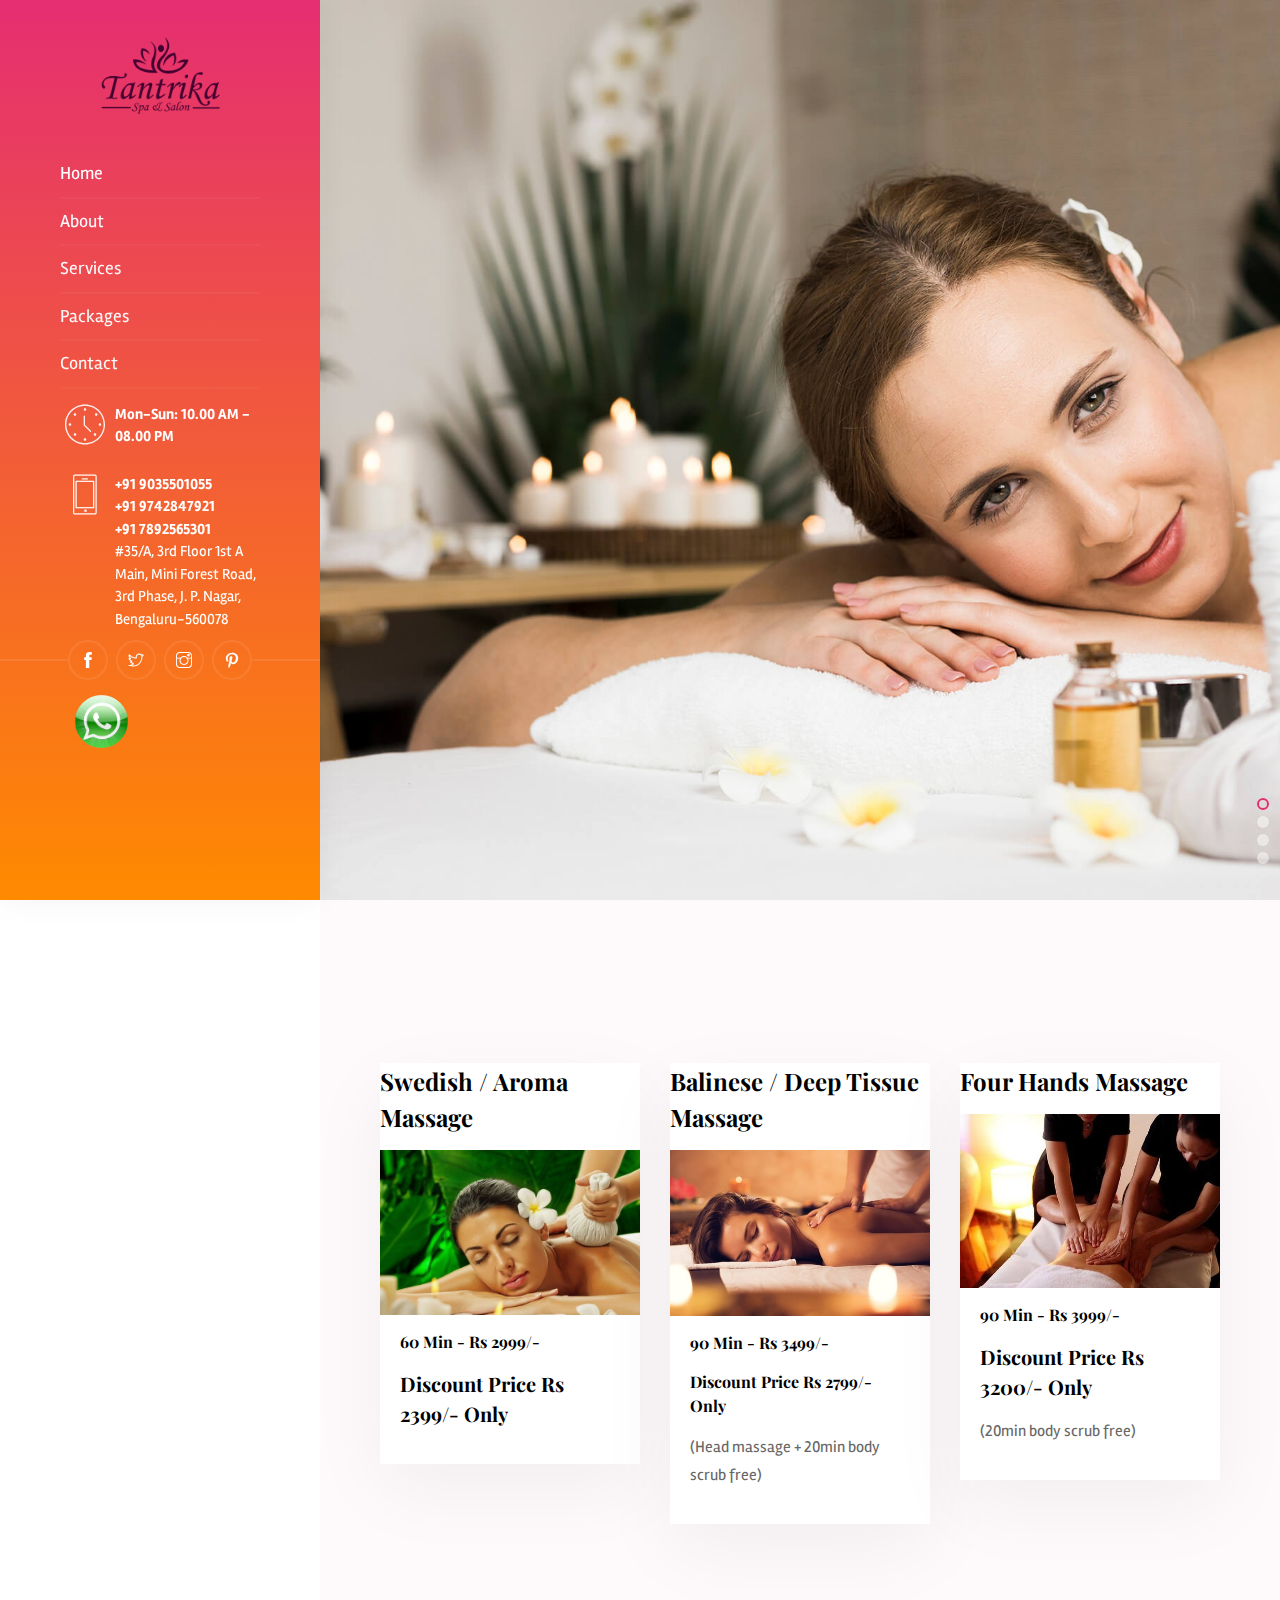
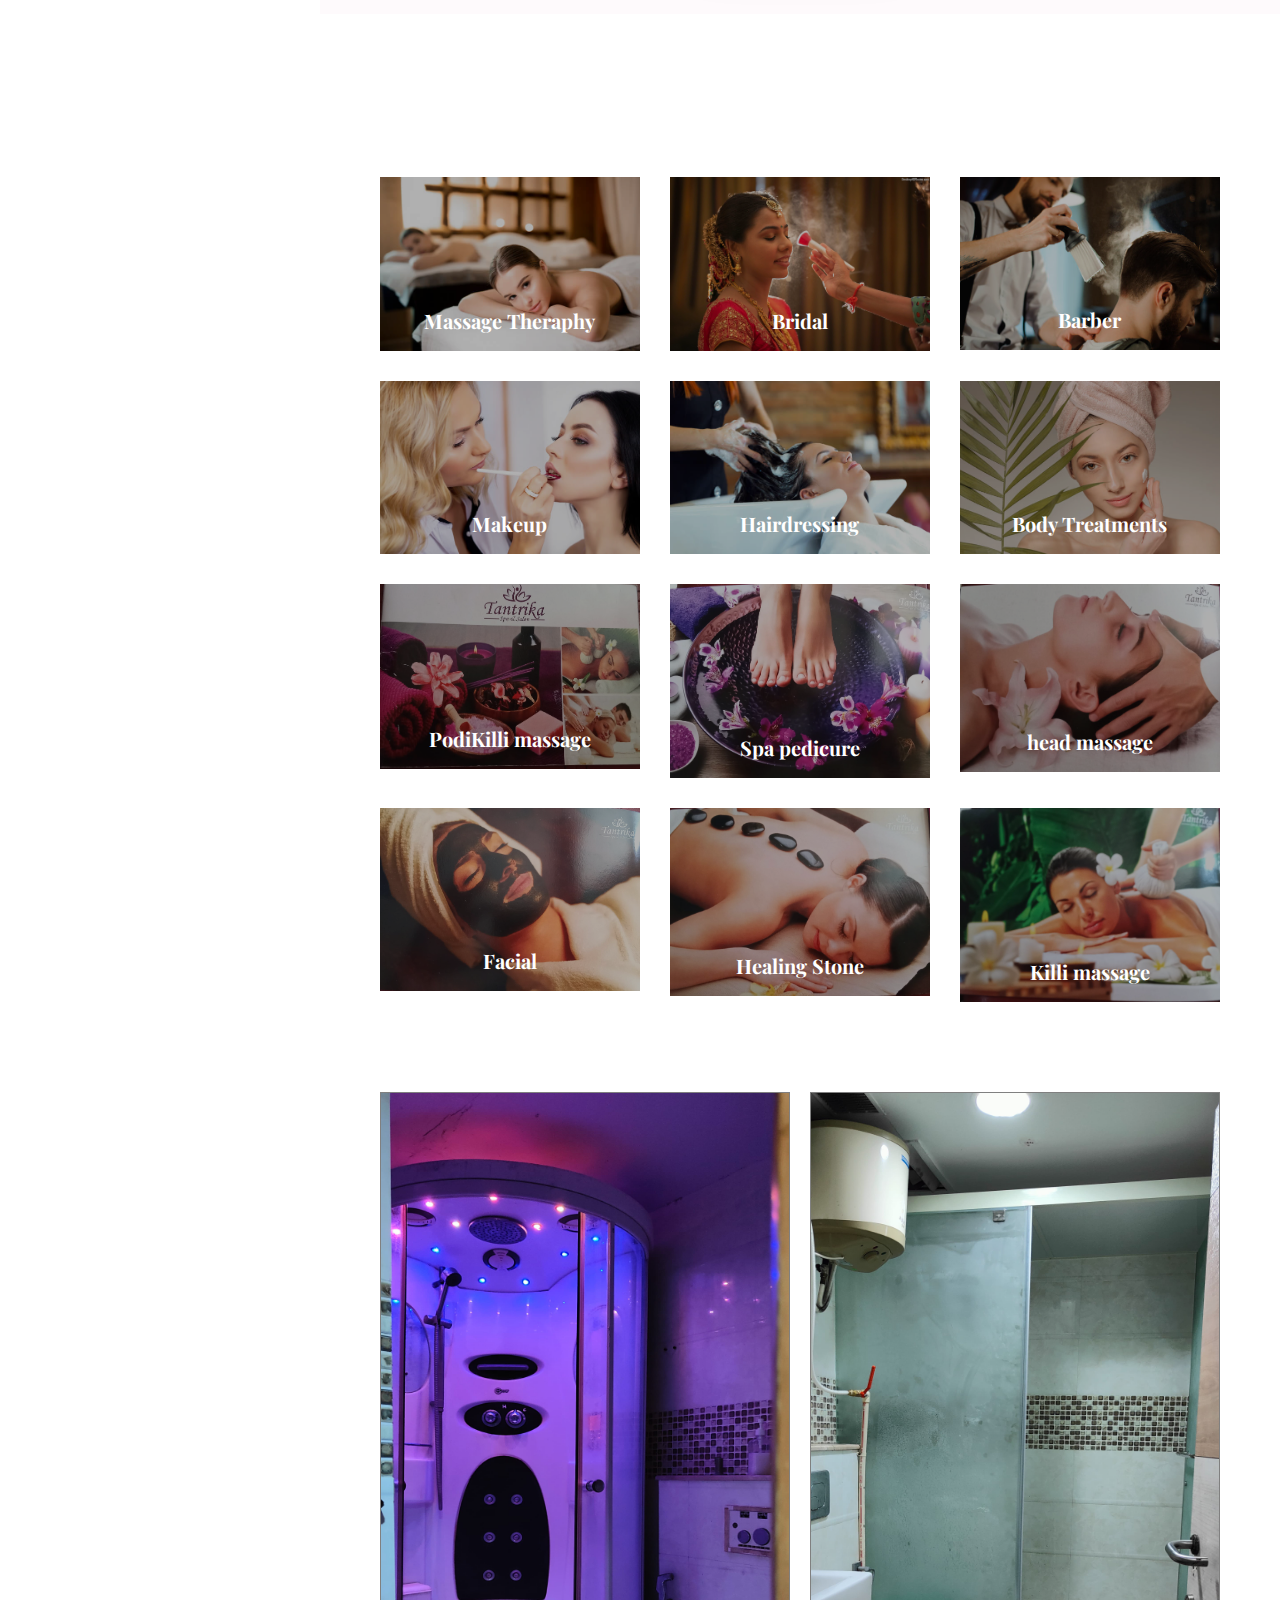
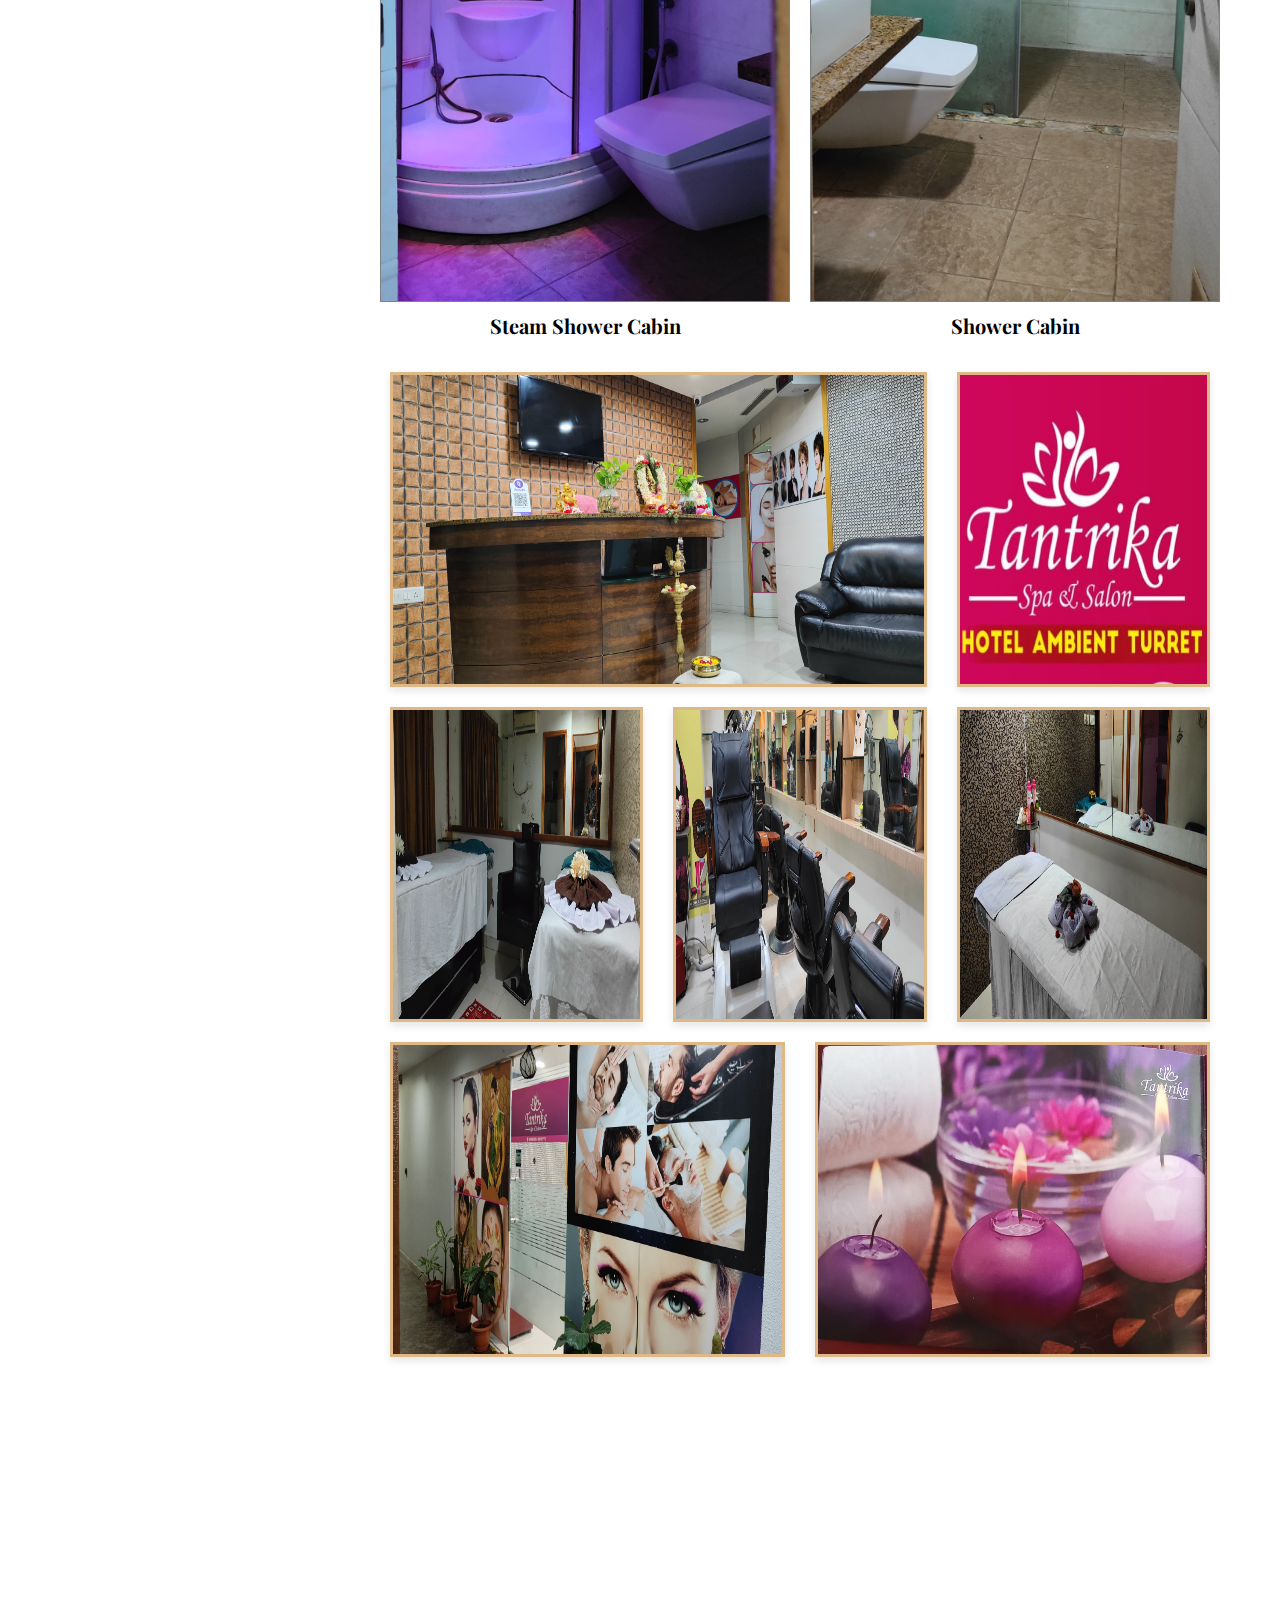
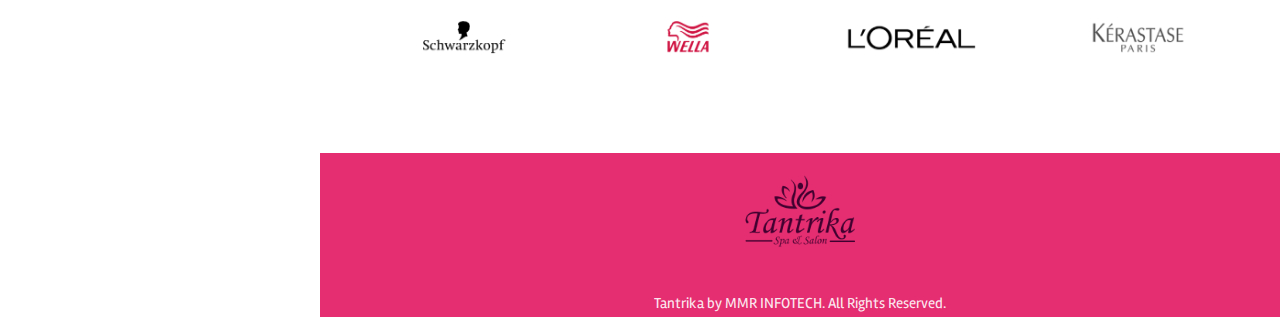
==== commit 605f00ef: "changed" ====
--- a/index.html
+++ b/index.html
@@ -76,7 +76,11 @@
           <div class="feat-inner">
             <span class="icon et-phone"></span>
             <div class="feat-info">
-              <h5>+91 9035501055<br />+91 9481977772</h5>
+              <h5>
+                <!-- +91 9035501055<br />+91 9481977772 <br />  -->
+                +91 9035501055 <br />+91 9742847921 <br />
+                +91 7892565301
+              </h5>
               <h6>
                 #35/A, 3rd Floor 1st A Main, Mini Forest Road, 3rd Phase, J. P.
                 Nagar, Bengaluru-560078
@@ -103,18 +107,14 @@
         </div>
         <!--  -->
         <div class="whatsapp-container">
-          <a
-            href="https://api.whatsapp.com/send?phone=+919742847921"
-            target="_blank"
-            rel="noopener"
-          >
+          <a href="https://wa.me/919742847921" target="_blank">
             <img
-              src="https://www.sppackersandmover.com/images/whatsapp-icon.jpg"
+              src="./images/whatsapp/whatsapp_icon.jpg"
               class="img-fluid"
               alt="WhatsApp"
             />
           </a>
-          <a href="tel:+919742847921" id="whatsapp-num">(+91) 9742847921</a>
+          <!-- <a href="tel:+919742847921" id="whatsapp-num">(+91) 9742847921</a>  -->
         </div>
         <!--  -->
       </aside>
@@ -360,58 +360,157 @@
                   </div>
                 </div>
               </div>
-            </div>
+
+              <!-- start -->
+
+              <!--  -->
+              <div class="col-md-4">
+                <div class="item">
+                  <div class="position-re o-hidden">
+                    <img src="images/services/podikizhi.jpeg" alt="" />
+                  </div>
+                  <div class="con">
+                    <a href="massage.html">
+                      <h5>PodiKilli massage</h5>
+                      <p><i class="ti-arrow-right"></i></p>
+                    </a>
+                  </div>
+                </div>
+              </div>
+
+              <!-- luxury spa pedicure -->
+              <div class="col-md-4">
+                <div class="item">
+                  <div class="position-re o-hidden">
+                    <img src="images/services/spa pedicure.jpeg" alt="" />
+                  </div>
+                  <div class="con">
+                    <a href="body.html">
+                      <h5>Spa pedicure</h5>
+                      <p><i class="ti-arrow-right"></i></p>
+                    </a>
+                  </div>
+                </div>
+              </div>
+
+              <!-- head massage -->
+              <div class="col-md-4">
+                <div class="item">
+                  <div class="position-re o-hidden">
+                    <img src="images/services/head massage.jpeg" alt="" />
+                  </div>
+                  <div class="con">
+                    <a href="massage.html">
+                      <h5>head massage</h5>
+                      <p><i class="ti-arrow-right"></i></p>
+                    </a>
+                  </div>
+                </div>
+              </div>
+
+              <!-- facial -->
+              <div class="col-md-4">
+                <div class="item">
+                  <div class="position-re o-hidden">
+                    <img src="images/services/facial.jpeg" alt="" />
+                  </div>
+                  <div class="con">
+                    <a href="massage.html">
+                      <h5>Facial</h5>
+                      <p><i class="ti-arrow-right"></i></p>
+                    </a>
+                  </div>
+                </div>
+              </div>
+              <!-- face massage -->
+              <div class="col-md-4">
+                <div class="item">
+                  <div class="position-re o-hidden">
+                    <img src="images/services/healing stone.jpeg" alt="" />
+                  </div>
+                  <div class="con">
+                    <a href="massage.html">
+                      <h5>Healing Stone</h5>
+                      <p><i class="ti-arrow-right"></i></p>
+                    </a>
+                  </div>
+                </div>
+              </div>
+              <!--  -->
+              <div class="col-md-4">
+                <div class="item">
+                  <div class="position-re o-hidden">
+                    <img src="images/services/kili massage.jpeg" alt="" />
+                  </div>
+                  <div class="con">
+                    <a href="massage.html">
+                      <h5>Killi massage</h5>
+                      <p><i class="ti-arrow-right"></i></p>
+                    </a>
+                  </div>
+                </div>
+              </div>
+            </div>
+            <!-- end -->
+
+            <!-- adding hotshower -->
+            <div class="row_shower_main">
+              <div class="main_image_container">
+                <div class="hot_shower_img xxxcc">
+                  <img src="./images/services/hotshower.jpeg" alt="" />
+                  <!--  -->
+                  <div class="afre">
+                    <h5 class="stream_heading">Steam Shower Cabin</h5>
+                  </div>
+                </div>
+                <!--  -->
+                <div class="hot_shower_img xzxz">
+                  <img src="./images/services/coldshower.jpeg" alt="" />
+                  <div class="afre">
+                    <h5 class="stream_heading">Shower Cabin</h5>
+                  </div>
+                </div>
+              </div>
+            </div>
+
+            <!-- ................................. -->
+            <div class="text-center gall_all_img">
+              <!-- Stack the columns on mobile by making one full-width and the other half-width -->
+              <div class="row main_col">
+                <div class="col-12 col-md-8 main_for_container_z">
+                  <img src="./images/services/z/z8.jpeg" alt="" />
+                </div>
+                <div class="col-12 col-md-4 main_for_container_z">
+                  <img src="./images/services/z/z9.jpeg" alt="" />
+                </div>
+              </div>
+
+              <div class="row main_col">
+                <div class="col-12 col-md-4 main_for_container_z">
+                  <img src="./images/services/z/z2.jpeg" alt="" />
+                </div>
+                <div class="col-12 col-md-4 main_for_container_z">
+                  <img src="./images/services/z/z4.jpeg" alt="" />
+                </div>
+                <div class="col-12 col-md-4 main_for_container_z">
+                  <img src="./images/services/z/z5.jpeg" alt="" />
+                </div>
+              </div>
+              <div class="row main_col">
+                <div class="col-12 col-md-6 main_for_container_z">
+                  <img src="./images/services/z/z3.jpeg" alt="" />
+                </div>
+                <div class="col-12 col-md-6 main_for_container_z">
+                  <img src="./images/services/z/z6.jpeg" alt="" />
+                </div>
+              </div>
+            </div>
+
+            <!-- gal end -->
           </div>
         </div>
         <!-- Blog -->
 
-        <!-- Testiominals -->
-        <!-- <div class="betty-testimonial testimonials bg-img bg-fixed" data-background="images/banner.jpg">
-                <div class="container-fluid">
-                    <div class="row">
-                        <div class="section-head col-md-4">
-                            <h4>What our clients say about Tantrika</h4>
-                            <p>Quisque consectetur massa id ipsum soltudin ultrices. Pellentesque the sceisque justo.</p>
-                        </div>
-                        <div class="owl-carousel owl-theme col-md-8">
-                            <div class="item-box"> <span class="quote">
-                                    <img src="images/quot.png" alt="">
-                                </span>
-                                <p>Quality dapibus augue metus the nec feugiat erat hendrerit nec. Duis ve ante the lemon sanleo.</p>
-                                <div class="info">
-                                    <div class="author-img"> <img src="images/team/a.png" alt=""> </div>
-                                    <div class="cont">
-                                        <h6>Emma Brown</h6> <span>Lawyer</span>
-                                    </div>
-                                </div>
-                            </div>
-                            <div class="item-box"> <span class="quote">
-                                    <img src="images/quot.png" alt="">
-                                </span>
-                                <p>Quality dapibus augue metus the nec feugiat erat hendrerit nec. Duis ve ante the lemon sanleo.</p>
-                                <div class="info">
-                                    <div class="author-img"> <img src="images/team/b.png" alt=""> </div>
-                                    <div class="cont">
-                                        <h6>Jason White</h6> <span>Model</span>
-                                    </div>
-                                </div>
-                            </div>
-                            <div class="item-box"> <span class="quote">
-                                    <img src="images/quot.png" alt="">
-                                </span>
-                                <p>Quality dapibus augue metus the nec feugiat erat hendrerit nec. Duis ve ante the lemon sanleo.</p>
-                                <div class="info">
-                                    <div class="author-img"> <img src="images/team/c.png" alt=""> </div>
-                                    <div class="cont">
-                                        <h6>Emily Smith</h6> <span>Psychologist</span>
-                                    </div>
-                                </div>
-                            </div>
-                        </div>
-                    </div>
-                </div>
-            </div>
-            <!-- Brands -->
         <div class="betty-brands brands">
           <div class="container-fluid">
             <div class="row">
--- a/css/style.css
+++ b/css/style.css
@@ -2163,7 +2163,6 @@
 
 .hot_shower_img img {
   height: 100%;
-  /* object-fit: cover;  */
   width: 100%;
   transition: transform 0.5s ease;
 }
@@ -2188,12 +2187,13 @@
 }
 
 /* .............gallery.................. */
-.text-center {
+.gall_all_img {
   margin-top: 60px;
 }
-img {
+
+.main_for_container_z img {
+  height: 35vh;
   max-width: 100%;
-  height: 35vh;
 }
 .row_shower_main {
   margin-top: 60px;
@@ -2214,40 +2214,76 @@
 .main_col {
   padding: 10px;
 }
-
+/* whatsapp */
 .whatsapp-container {
-  position: fixed;
-  bottom: 12px;
-  /* right: 20px;  */
+  margin-left: 15px;
+}
+.whatsapp-container img {
+  width: 55px;
+  height: 55px;
+  border-radius: 50%;
+}
+
+/*  */
+.whatsapp-container a {
+  text-decoration: none;
+  color: #25d366;
+  font-size: 18px;
+  font-weight: bold;
   display: flex;
   align-items: center;
-  z-index: 1000;
-  padding: 10px;
-  border-radius: 50px;
-  background: linear-gradient(45deg, #0ba8dd, #f0e96c);
-  box-shadow: 0 2px 10px rgba(0, 0, 0, 0.1);
-  transition: transform 0.3s;
-  height: 10vh;
-}
-.whatsapp-container a {
-  text-decoration: none;
-  color: white;
-  margin-left: 10px;
-  font-size: 16px;
-}
-
-.whatsapp-container img {
-  width: 45px;
-  height: 45px;
-  border-radius: 50%;
-}
-
-.whatsapp-container:hover {
+}
+
+.whatsapp-container a img {
+  margin-right: 10px;
+  width: 53px;
+  height: 53px;
+  transition: transform 0.3s ease;
+  animation: shake 1.5s infinite;
+}
+
+.whatsapp-container a:hover img {
   transform: scale(1.1);
 }
 
-#whatsapp-num {
-  color: #fff;
+.whatsapp-container a:hover {
+  color: #128c7e;
+}
+
+@keyframes shake {
+  0% {
+    transform: translate(1px, 1px) rotate(0deg);
+  }
+  10% {
+    transform: translate(-1px, -2px) rotate(-1deg);
+  }
+  20% {
+    transform: translate(-3px, 0px) rotate(1deg);
+  }
+  30% {
+    transform: translate(3px, 2px) rotate(0deg);
+  }
+  40% {
+    transform: translate(1px, -1px) rotate(1deg);
+  }
+  50% {
+    transform: translate(-1px, 2px) rotate(-1deg);
+  }
+  60% {
+    transform: translate(-3px, 1px) rotate(0deg);
+  }
+  70% {
+    transform: translate(3px, 1px) rotate(-1deg);
+  }
+  80% {
+    transform: translate(-1px, -1px) rotate(1deg);
+  }
+  90% {
+    transform: translate(1px, 2px) rotate(0deg);
+  }
+  100% {
+    transform: translate(1px, -2px) rotate(-1deg);
+  }
 }
 
 /* Media Queries */
@@ -2269,8 +2305,11 @@
     padding-bottom: 0px;
   }
   .whatsapp-container {
-    position: sticky;
+    /* position: sticky; */
     bottom: 30px !important;
     margin-bottom: 85px !important;
   }
-}
+  .row_shower_main {
+    margin-top: 0px;
+  }
+}
